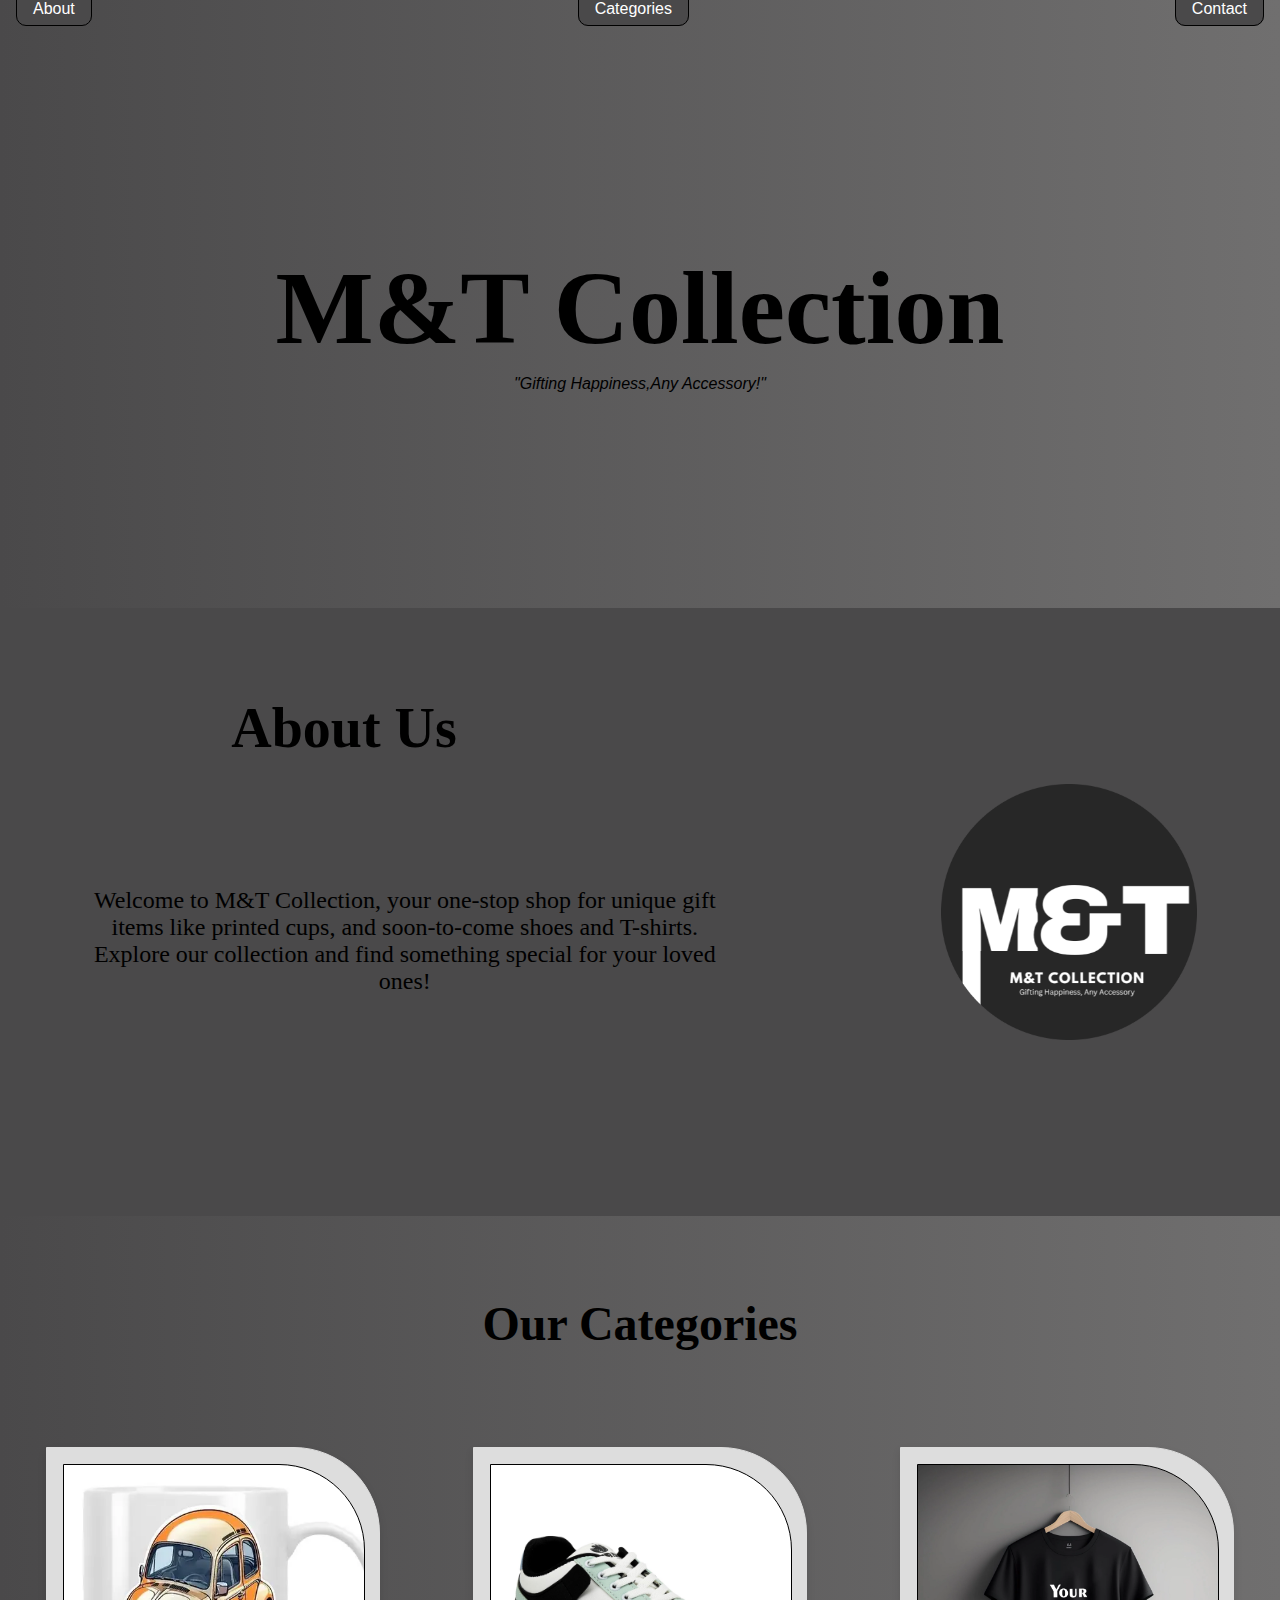
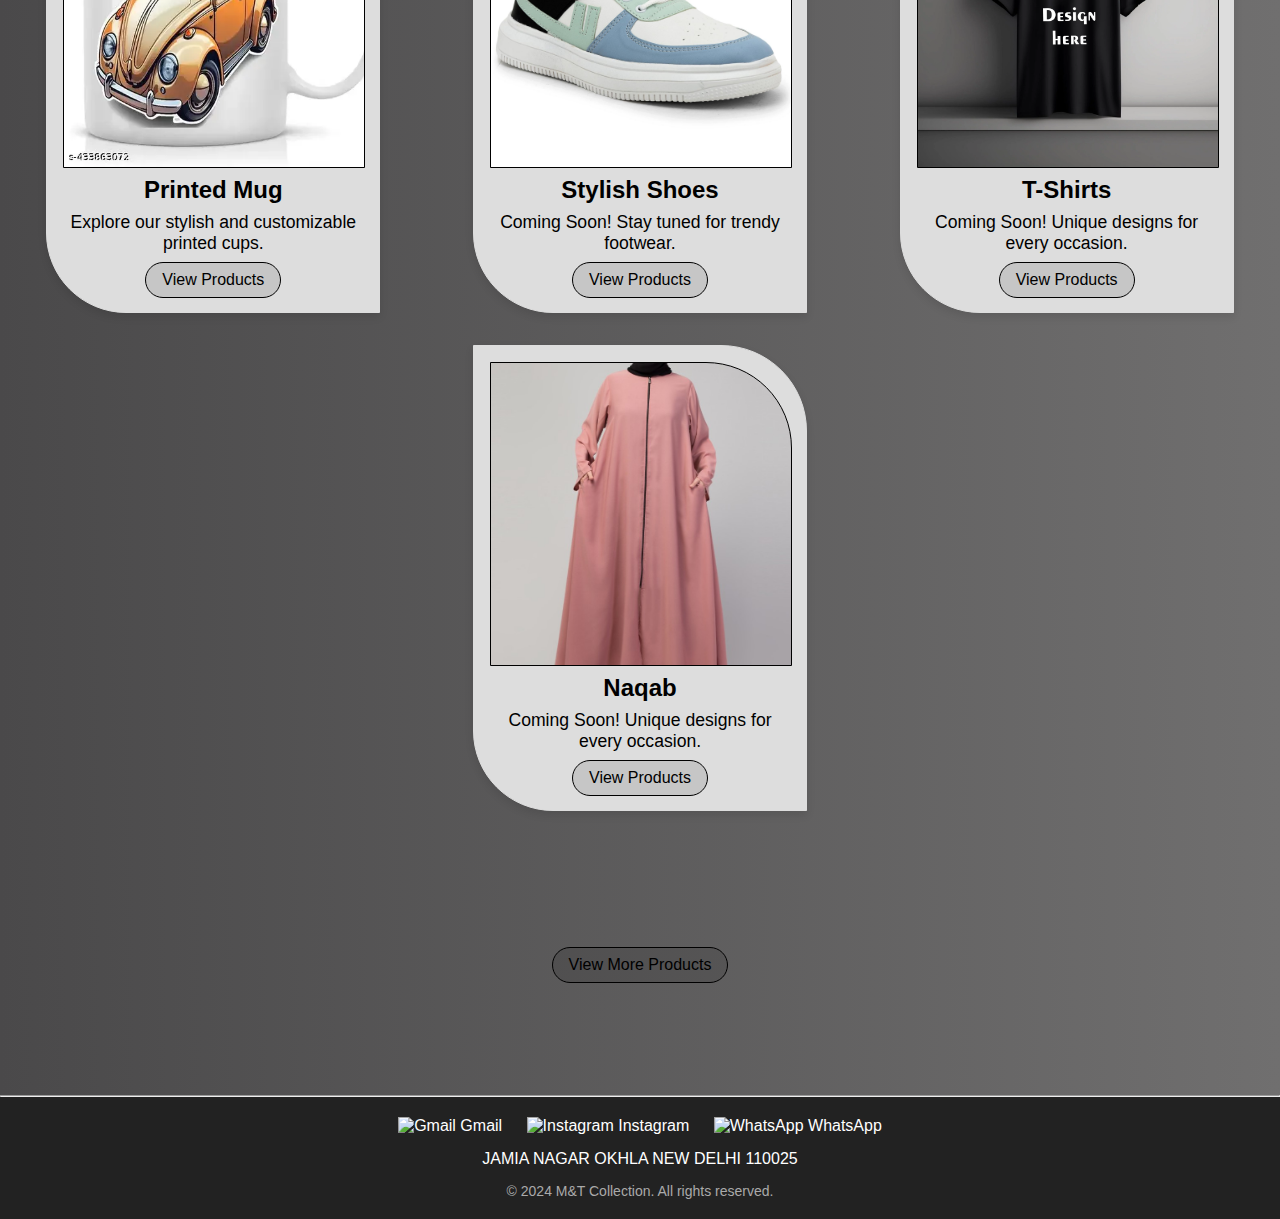
==== index.html @ 5d6204a9 "recured changes" ====
<!DOCTYPE html>
<html lang="en">
<head>
    <meta charset="UTF-8">
    <meta name="viewport" content="width=device-width, initial-scale=1.0">
    <title>M&T Collection - Home</title>
    <link rel="stylesheet" href="styles.css">
    <link rel="shortcut icon" href="img/fevicon.png">
</head>
<body>
    <header>
        <nav>
            <ul>
                <li><a href="#about">About</a></li>
                <li><a href="#categories">Categories</a></li>
                <li><a href="#contact">Contact</a></li>
            </ul>
        </nav>
        <div id="header">
            <h1>M&T Collection</h1>
            <p>"Gifting Happiness,Any Accessory!"</p>
        </div></header>
    <section id="about">
        <div class="media">
            <div class="contain-about">
            <h2>About Us</h2>
            <p>Welcome to M&T Collection, your one-stop shop for unique gift items like printed cups, and soon-to-come shoes and T-shirts. Explore our collection and find something special for your loved ones!</p>
            </div>
            <div class="img-contain">
                
            </div>
        </div>
    </section>
    <section id="categories">
        <h2>Our Categories</h2>
        <div id="cati-container">
            <div class="category">
                <div class="product-img1 pic"></div>
                <h3>Printed Mug</h3>
                <p>Explore our stylish and customizable printed cups.</p>
                <a href="products.html#cups" class="view-products">View Products</a>
            </div>
            <div class="category">
                <div class="product-img2 pic"></div>
                <h3>Stylish Shoes</h3>
                <p>Coming Soon! Stay tuned for trendy footwear.</p>
                <a href="products.html#shoes" class="view-products">View Products</a>
            </div>
            <div class="category">
                <div class="product-img3 pic"></div>
                <h3>T-Shirts</h3>
                <p>Coming Soon! Unique designs for every occasion.</p>
                <a href="products.html #tshirt" class="view-products">View Products</a>
            </div>
            <div class="category"> 
                <div class="product-img4 pic"></div>
                <h3>Naqab</h3>
                <p>Coming Soon! Unique designs for every occasion.</p>
                <a href="products.html#naqab" class="view-products">View Products</a>
            </div>
            <!-- <div class="category">
                <h3>T-Shirts</h3>
                <p>Coming Soon! Unique designs for every occasion.</p>
            </div> -->
        </div>
        <div id="product-page"><a href="products.html" class="view-products">View More Products</a></div>
    </section><hr>
    <footer style="background-color: #222; color: #fff; padding: 20px 0; text-align: center; font-family: Arial, sans-serif;">
        <div style="max-width: 1200px; margin: auto; padding: 0 20px;">
          <!-- Contact Links -->
          <div style="margin-bottom: 15px;">
            <a href="mtcollection482@gmail.com" style="color: #fff; text-decoration: none; margin: 0 10px; font-size: 16px;">
              <img src="https://img.icons8.com/ios-filled/20/ffffff/email-sign.png" alt="Gmail"> Gmail
            </a>
            <a href="https://www.instagram.com/mtcollection.01"  style="color: #fff; text-decoration: none; margin: 0 10px; font-size: 16px;">
              <img src="https://img.icons8.com/ios-filled/20/ffffff/instagram-new.png" alt="Instagram"> Instagram
            </a>
            <a href="https://wa.me/9911999482" style="color: #fff; text-decoration: none; margin: 0 10px; font-size: 16px;">
                <img src="https://img.icons8.com/ios-filled/20/ffffff/whatsapp.png" alt="WhatsApp"> WhatsApp
              </a>
          </div>
      
          <!-- Address -->
          <div style="margin-bottom: 15px; font-size: 16px;">
            <p style="margin: 0;">JAMIA NAGAR OKHLA NEW DELHI 110025</p>
          </div>
      
          <!-- Copyright -->
          <div style="font-size: 14px; color: #aaa;">
            <p style="margin: 0;">&copy; 2024 M&T Collection. All rights reserved.</p>
          </div>
        </div>
      </footer>
</body>
</html>
---- styles.css ----
*{
    padding: 0;
    margin: 0;
}

body {
    font-family: Arial, sans-serif, fangsong ;
    background: linear-gradient(to right, #4A494A, #706F6F);
}

header {
    background: linear-gradient(to right, #4A494A, #706F6F);
    color: black;
    text-align: center;
    height: 38rem;
}
#header{
    height: 10rem;
    width: 100%;
}

#header h1 {
    margin: 203px 30px 8px 30px;
    font-size: 6.5rem;
    font-family: fangsong;
}

#header p {
    margin: 0.5rem 0 1rem;
    font-style: italic;
}

.message {
    background-color: black;
    color: #ddd;
}
nav ul {
    height: 5vh;
    display: flex;
    justify-content: space-between;
    list-style: none;
}

nav ul li {
    margin: 0 1rem;
}

nav ul li a {
    
    text-decoration: none;
    color: white;
    padding: 0.5rem 1rem;
    border: 1px black solid;
    border-bottom-left-radius: 10px;
    border-bottom-right-radius: 10px;
    background-color: #4A494A;
}
section {
    text-align: center;
}

.media{
    background-color: #4A494A;
    color: black;
    height: 38rem;
    width: 100%;
    display: flex;
    justify-content: center;
    align-items: center;
}
.contain-about{
    height: 27rem;
    width: 67%;
}
.contain-about h2 {
    color: black;
    font-size: 3.5rem;
    height: 5rem;
    font-family: fangsong;
    margin-bottom: 111px;
    margin-right: 21rem;
}
.contain-about p{
    height: 10rem;
    width: 75%;
    font-family: fangsong;
    font-size: 1.5rem;
}

.img-contain{
    height: 16rem;
    width: 16rem;
    background-image: url(img/fevicon.png);
    background-size: cover;
}

.category {
    border: 1px solid #ddd;
    color: black;
    margin: 1rem auto;
    padding: 1rem;
    max-width: 300px;
    background: #ddd;
    box-shadow: 0 4px 8px rgba(0, 0, 0, 0.1);
}

.product-img{
    height: 16rem;
    width: 14rem;
    background-size: cover;
}

#cati-container{
    color: black;
    display: flex;
    flex-wrap: wrap;
    justify-content: space-evenly;
}

#cati-container2{
    background-color: linear-gradient(to right, #4A494A, #706F6F);
}

#categories h2 {
    margin: 5rem 0rem;
    font-size: 3rem;
    font-family: fangsong;
}

.category {
    height: 27rem;
    display: block;
    border-top-right-radius: 86px;
    border-bottom-left-radius: 80px;
}


.category h3 {
    margin: 4px;
    font-size: 24px;
    padding: 4px;
}

.category p {
    font-size: 1.1rem;
}

.product{
    height: 27rem;
    display: block;
}

.pic{
    height: 70%;
    width: 100%;
    background-size: cover;
    border-top-right-radius: 86px;
    border: 1px solid;
} 

.picture{
    height: 70%;
    width: 100%;
    border-top-right-radius: 86px;
    overflow: hidden;
    border: 1px solid;
}

.picture img {
    height: 100%;
    width: 100%;

}

.product-img1{
    background-image: url(img/cup.jpg);
}

.product-img2{
    background-image: url(img/shoe.jpg);
}

.product-img3{
    background-image: url(img/tshirt.webp);
}

.product-img4{
    background-image: url(img/naqab.jpg);
}



#product-page{
    margin: 7rem 0rem;
}
.view-products {
    display: inline-block;
    margin-top: 0.5rem;
    padding: 0.5rem 1rem;
    background: rgba(0,0,0,0.1);
    color: black;
    text-decoration: none;
    border: 1px solid;
    border-radius: 25px;
}

.view-products:hover {
    background: #218838;
}

.heaing2{
    font-size: 3rem;
    margin: 22px 0px;
    font-family: fangsong;
} 

hr{
    color: #4A494A;
}
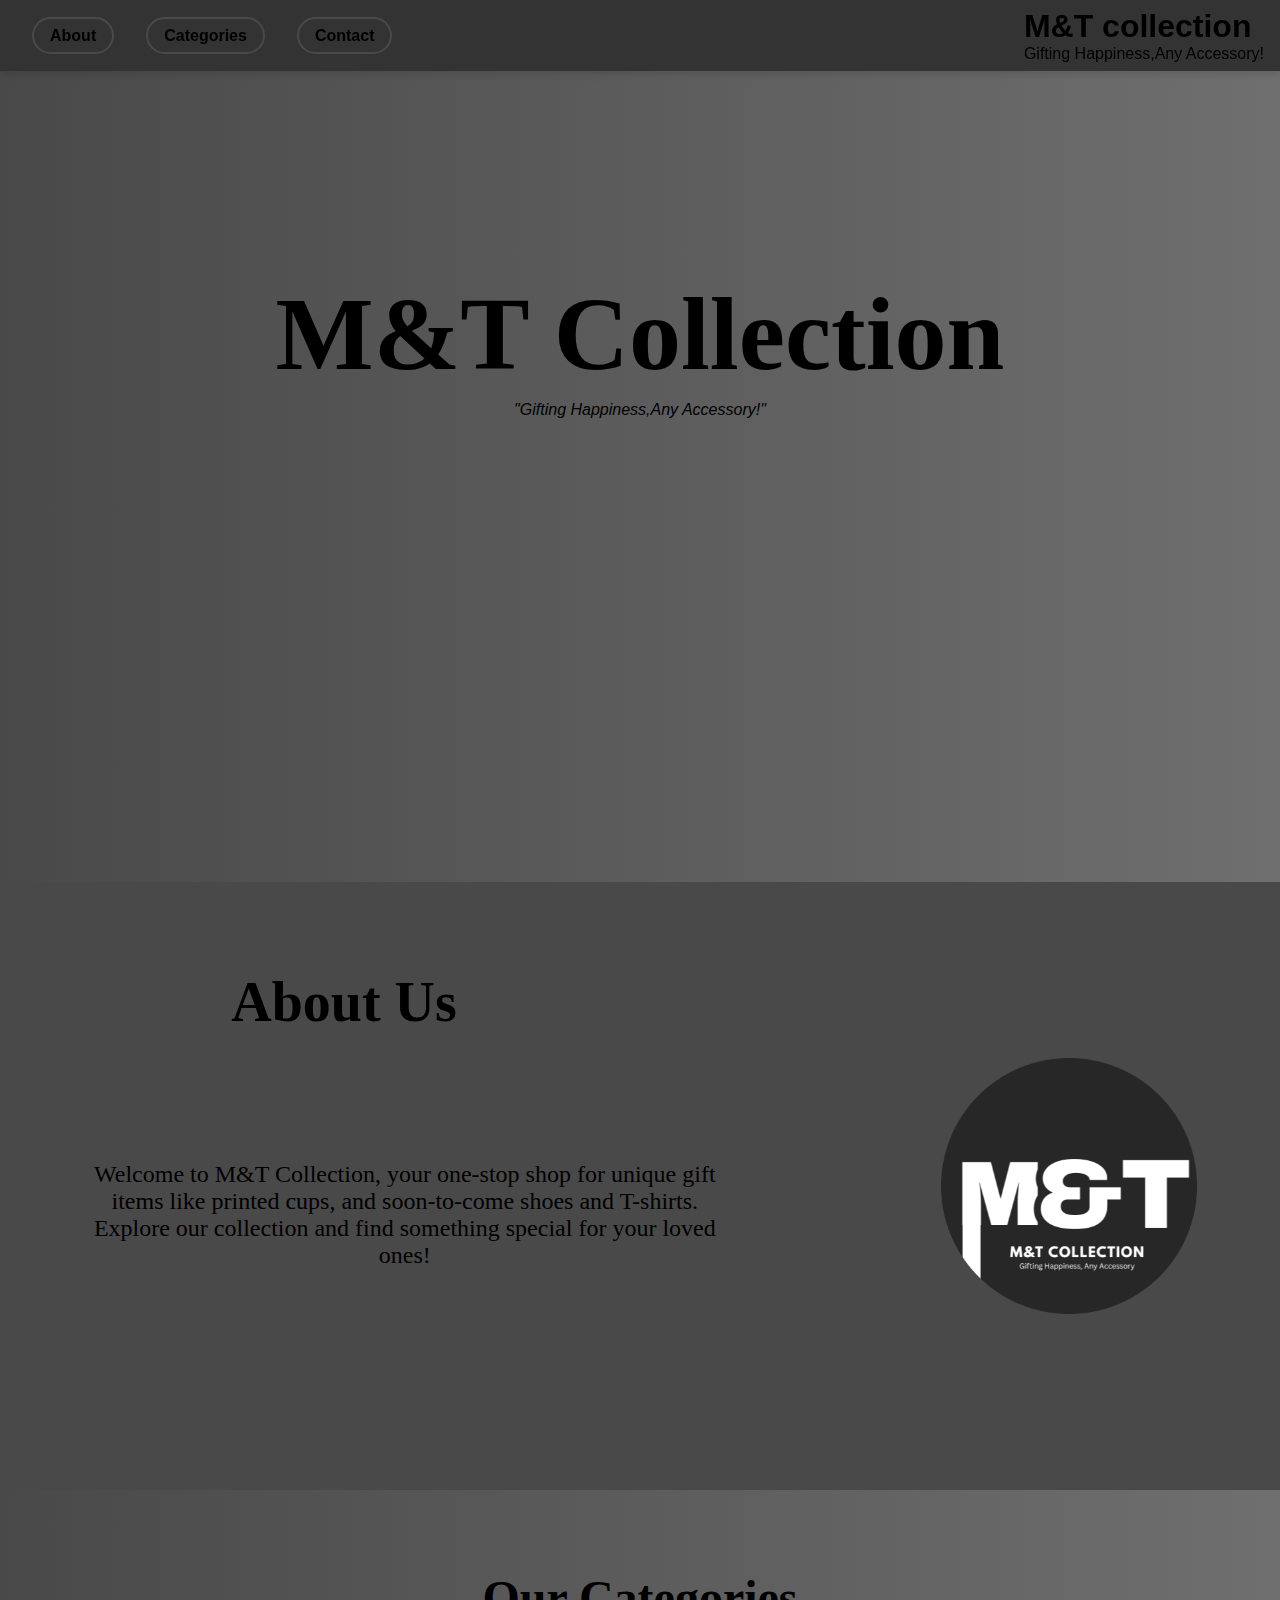
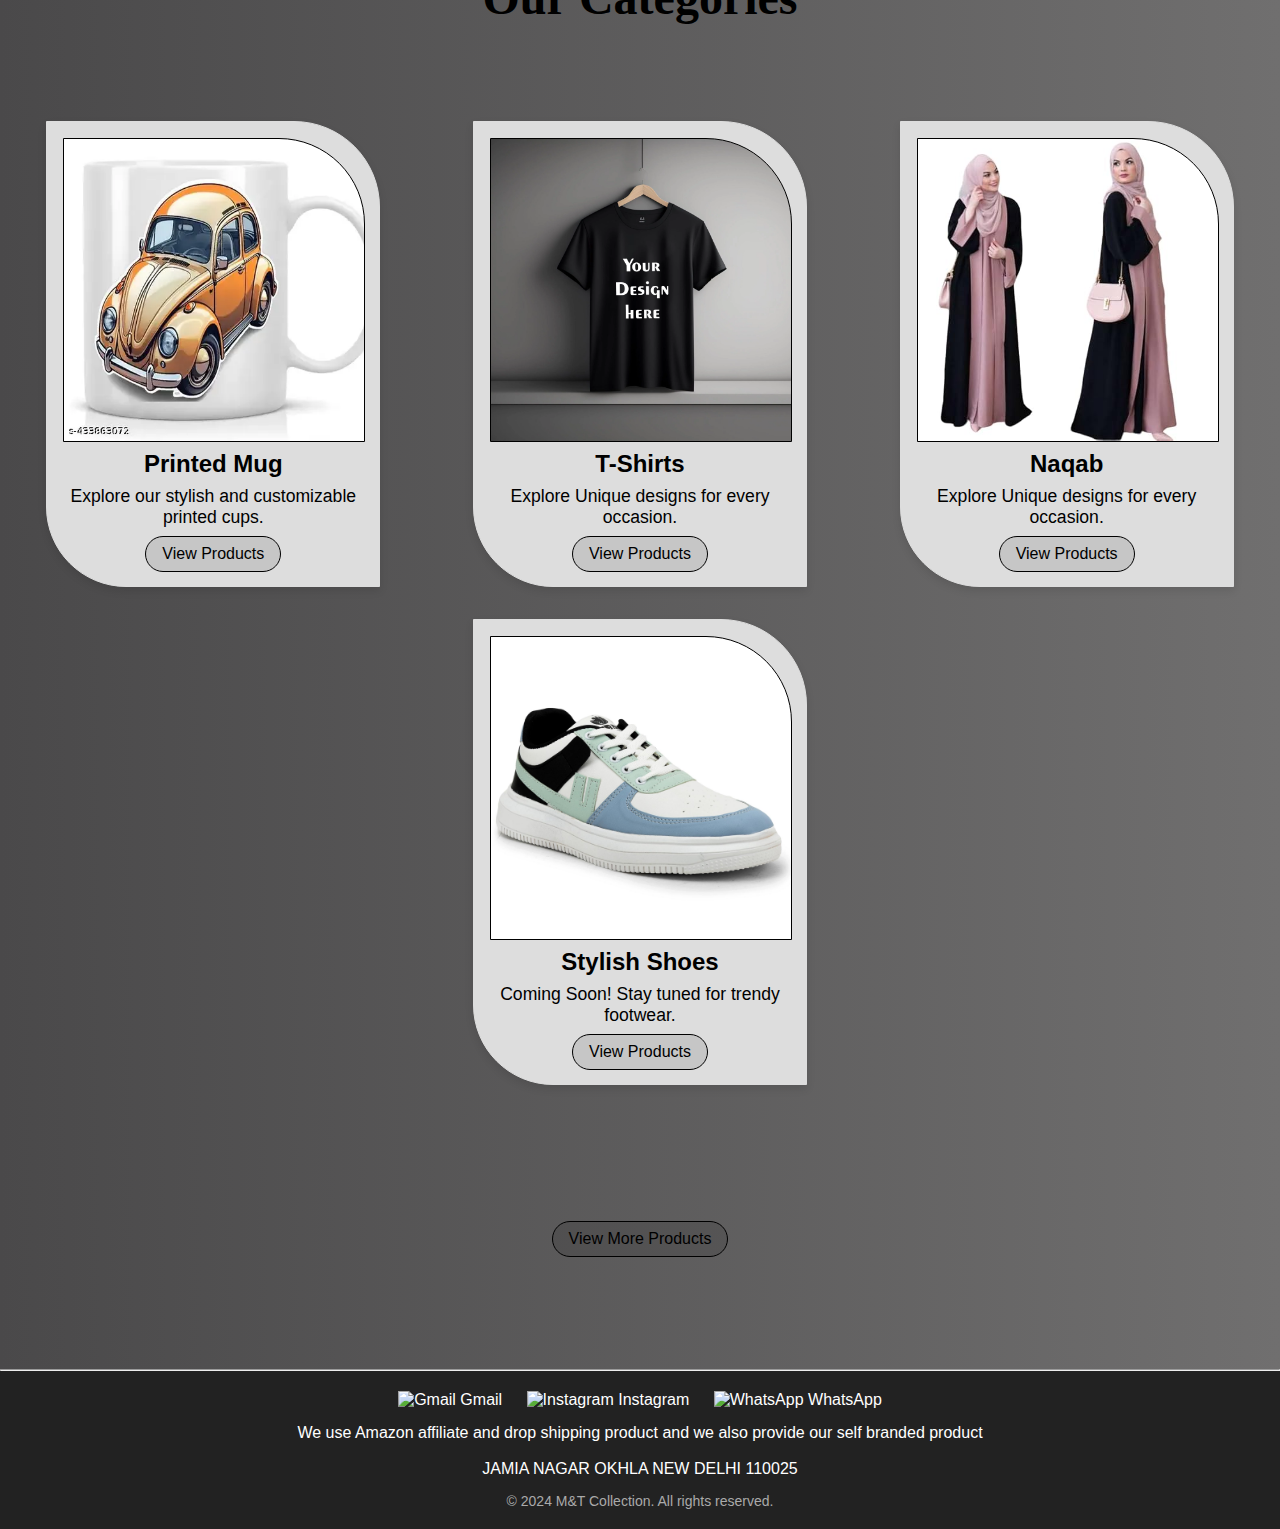
==== commit 9ce25eca: "update for responsiv" ====
--- a/index.html
+++ b/index.html
@@ -8,14 +8,22 @@
     <link rel="shortcut icon" href="img/fevicon.png">
 </head>
 <body>
-    <header>
+    <div id="header-head">
         <nav>
             <ul>
+                <!-- navigation links -->
                 <li><a href="#about">About</a></li>
                 <li><a href="#categories">Categories</a></li>
                 <li><a href="#contact">Contact</a></li>
             </ul>
+            <!-- Website name and tagline -->
+            <div class="navbrand">
+                <h1>M&T collection</h1>
+                <p>Gifting Happiness,Any Accessory!</p>
+             </div>
         </nav>
+    </div>
+    <header>
         <div id="header">
             <h1>M&T Collection</h1>
             <p>"Gifting Happiness,Any Accessory!"</p>
@@ -38,25 +46,25 @@
                 <div class="product-img1 pic"></div>
                 <h3>Printed Mug</h3>
                 <p>Explore our stylish and customizable printed cups.</p>
-                <a href="products.html#cups" class="view-products">View Products</a>
+                <a href="products.html" class="view-products">View Products</a>
+            </div>
+            <div class="category">
+                <div class="product-img3 pic"></div>
+                <h3>T-Shirts</h3>
+                <p>Explore Unique designs for every occasion.</p>
+                <a href="tshirt.html" class="view-products">View Products</a>
+            </div>
+            <div class="category"> 
+                <div class="product-img4 pic"></div>
+                <h3>Naqab</h3>
+                <p>Explore Unique designs for every occasion.</p>
+                <a href="naqab.html" class="view-products">View Products</a>
             </div>
             <div class="category">
                 <div class="product-img2 pic"></div>
                 <h3>Stylish Shoes</h3>
                 <p>Coming Soon! Stay tuned for trendy footwear.</p>
-                <a href="products.html#shoes" class="view-products">View Products</a>
-            </div>
-            <div class="category">
-                <div class="product-img3 pic"></div>
-                <h3>T-Shirts</h3>
-                <p>Coming Soon! Unique designs for every occasion.</p>
-                <a href="products.html #tshirt" class="view-products">View Products</a>
-            </div>
-            <div class="category"> 
-                <div class="product-img4 pic"></div>
-                <h3>Naqab</h3>
-                <p>Coming Soon! Unique designs for every occasion.</p>
-                <a href="products.html#naqab" class="view-products">View Products</a>
+                <a href="shoes.html" class="view-products">View Products</a>
             </div>
             <!-- <div class="category">
                 <h3>T-Shirts</h3>
@@ -66,7 +74,7 @@
         <div id="product-page"><a href="products.html" class="view-products">View More Products</a></div>
     </section><hr>
     <footer style="background-color: #222; color: #fff; padding: 20px 0; text-align: center; font-family: Arial, sans-serif;">
-        <div style="max-width: 1200px; margin: auto; padding: 0 20px;">
+        <div id="Contact" style="max-width: 1200px; margin: auto; padding: 0 20px;">
           <!-- Contact Links -->
           <div style="margin-bottom: 15px;">
             <a href="mtcollection482@gmail.com" style="color: #fff; text-decoration: none; margin: 0 10px; font-size: 16px;">
@@ -82,6 +90,7 @@
       
           <!-- Address -->
           <div style="margin-bottom: 15px; font-size: 16px;">
+            <p style="margin: 0;">We use Amazon affiliate and drop shipping product and we also provide our self branded product</p><br>
             <p style="margin: 0;">JAMIA NAGAR OKHLA NEW DELHI 110025</p>
           </div>
       
--- a/styles.css
+++ b/styles.css
@@ -34,11 +34,31 @@
     background-color: black;
     color: #ddd;
 }
+
+/* General styling for the nav bar */
+nav {
+    background-color: #333; /* Dark background for contrast */
+    color: black;
+    box-shadow: 0 4px 6px rgba(0, 0, 0, 0.1); /* Adds a slight shadow */
+    position: sticky; /* Sticks to the top on scroll */
+    top: 0;
+    z-index: 1000;
+    /* width: 100%; */
+    display: flex;
+    justify-content: space-between;
+    align-items: center;
+    padding: 0.5rem 1rem;
+    font-size: 1rem; /* Default font size */
+}
+
+/* Navigation links */
 nav ul {
-    height: 5vh;
-    display: flex;
-    justify-content: space-between;
+    display: flex;
+    justify-content: flex-start;
+    align-items: center;
     list-style: none;
+    margin: 0;
+    padding: 0;
 }
 
 nav ul li {
@@ -46,15 +66,47 @@
 }
 
 nav ul li a {
-    
     text-decoration: none;
-    color: white;
+    color: black;
     padding: 0.5rem 1rem;
-    border: 1px black solid;
-    border-bottom-left-radius: 10px;
-    border-bottom-right-radius: 10px;
-    background-color: #4A494A;
-}
+    font-weight: bold;
+    border-radius: 20px;
+    transition: all 0.3s ease-in-out;
+    background-color: transparent;
+    border: 2px solid #4A494A; /* Border for structure */
+}
+
+/* Hover effect for links */
+nav ul li a:hover {
+    background-color: transparent;
+    /* color: white; */
+    transform: scale(1.1); /* Slight zoom effect */
+    box-shadow: 0 4px 10px rgba(74, 73, 74, 0.5); /* Glow effect */
+    border: 2px solid #4A494A;
+}
+
+/* Website name and tagline */
+.nav-brand {
+    display: flex;
+    flex-direction: column;
+    align-items: flex-end;
+    text-align: right;
+}
+
+.nav-brand h1 {
+    margin: 0;
+    font-size: 1.5rem; /* Default font size */
+    color: #fff;
+    font-weight: bold;
+}
+
+.nav-brand p {
+    margin: 0;
+    font-size: 0.9rem;
+    color: #ddd;
+    font-style: italic;
+}
+
 section {
     text-align: center;
 }
@@ -102,7 +154,29 @@
     max-width: 300px;
     background: #ddd;
     box-shadow: 0 4px 8px rgba(0, 0, 0, 0.1);
-}
+    height: 27rem;
+    display: block;
+    border-top-right-radius: 86px;
+    border-bottom-left-radius: 80px;
+}
+.product-side-category {
+    border: 1px solid #ddd;
+    color: black;
+    margin: 1rem auto;
+    padding: 1rem;
+    max-width: 300px;
+    background: #ddd;
+    box-shadow: 0 4px 8px rgba(0, 0, 0, 0.1);
+    height: 27rem;
+    display: block;
+    border-radius: 21px;
+    /* border-top-right-radius: 86px;
+    border-bottom-left-radius: 80px; */
+}
+.product-side-category h3 {
+    font-size: 1.2rem;
+}
+
 
 .product-img{
     height: 16rem;
@@ -127,13 +201,6 @@
     font-family: fangsong;
 }
 
-.category {
-    height: 27rem;
-    display: block;
-    border-top-right-radius: 86px;
-    border-bottom-left-radius: 80px;
-}
-
 
 .category h3 {
     margin: 4px;
@@ -161,7 +228,8 @@
 .picture{
     height: 70%;
     width: 100%;
-    border-top-right-radius: 86px;
+    border-top-right-radius: 21px;
+    border-top-left-radius: 21px;
     overflow: hidden;
     border: 1px solid;
 }
@@ -169,7 +237,7 @@
 .picture img {
     height: 100%;
     width: 100%;
-
+    
 }
 
 .product-img1{
@@ -216,4 +284,83 @@
 
 hr{
     color: #4A494A;
+}
+
+
+/* Responsive font sizes */
+@media (max-width: 600px) {
+    #header h1{
+        font-size: 3rem;
+    }
+    nav {
+        font-size: 0.5rem; /* Reduce font size slightly */
+
+    }
+    nav ul {
+        font-size: 0.5;
+    }
+    .nav-brand h1 {
+        font-size: 0.2rem; /* Scale down headline font size */
+    }
+    nav ul li {
+        margin: 0 0.5rem;
+    }
+    nav ul li a{
+        padding: 0.2rem 0.5rem;
+    }
+    .nav-brand p {
+        font-size: 0.5rem; /* Scale down tagline font size */
+    }
+    /* #cati-container{
+        } */
+    .media{
+        width: 100%;
+        align-items: center;
+    }
+    .contain-about h2 {
+        font-size: 3rem;
+        height: 4rem;
+    }
+
+    .contain-about p{
+        font-size: 0.9rem;
+    }
+    .img-contain{
+        height: 8rem;
+        width:8rem
+    }
+    .category{
+        max-width: 250px;
+    }
+    .product-side-category{
+        height: 30rem;
+    }
+    .product-side-category h3{
+        font-size: 1rem;
+    }
+    .product-side{
+        border-radius: 2px;
+    }
+    .picture{
+        border-top-right-radius: 0px;
+    }
+}
+
+@media (max-width: 300px) {
+    #header h1{
+        font-size: 1rem;
+    }
+    nav {
+        font-size: 0.4rem; /* Further reduce font size */
+    }
+    nav ul {
+        size-adjust: 0.4rem;
+    }
+    .nav-brand h1 {
+        font-size: 0.4rem; /* Smaller headline for tiny screens */
+    }
+
+    .nav-brand p {
+        font-size: 0.7rem; /* Smaller tagline */
+    }
 }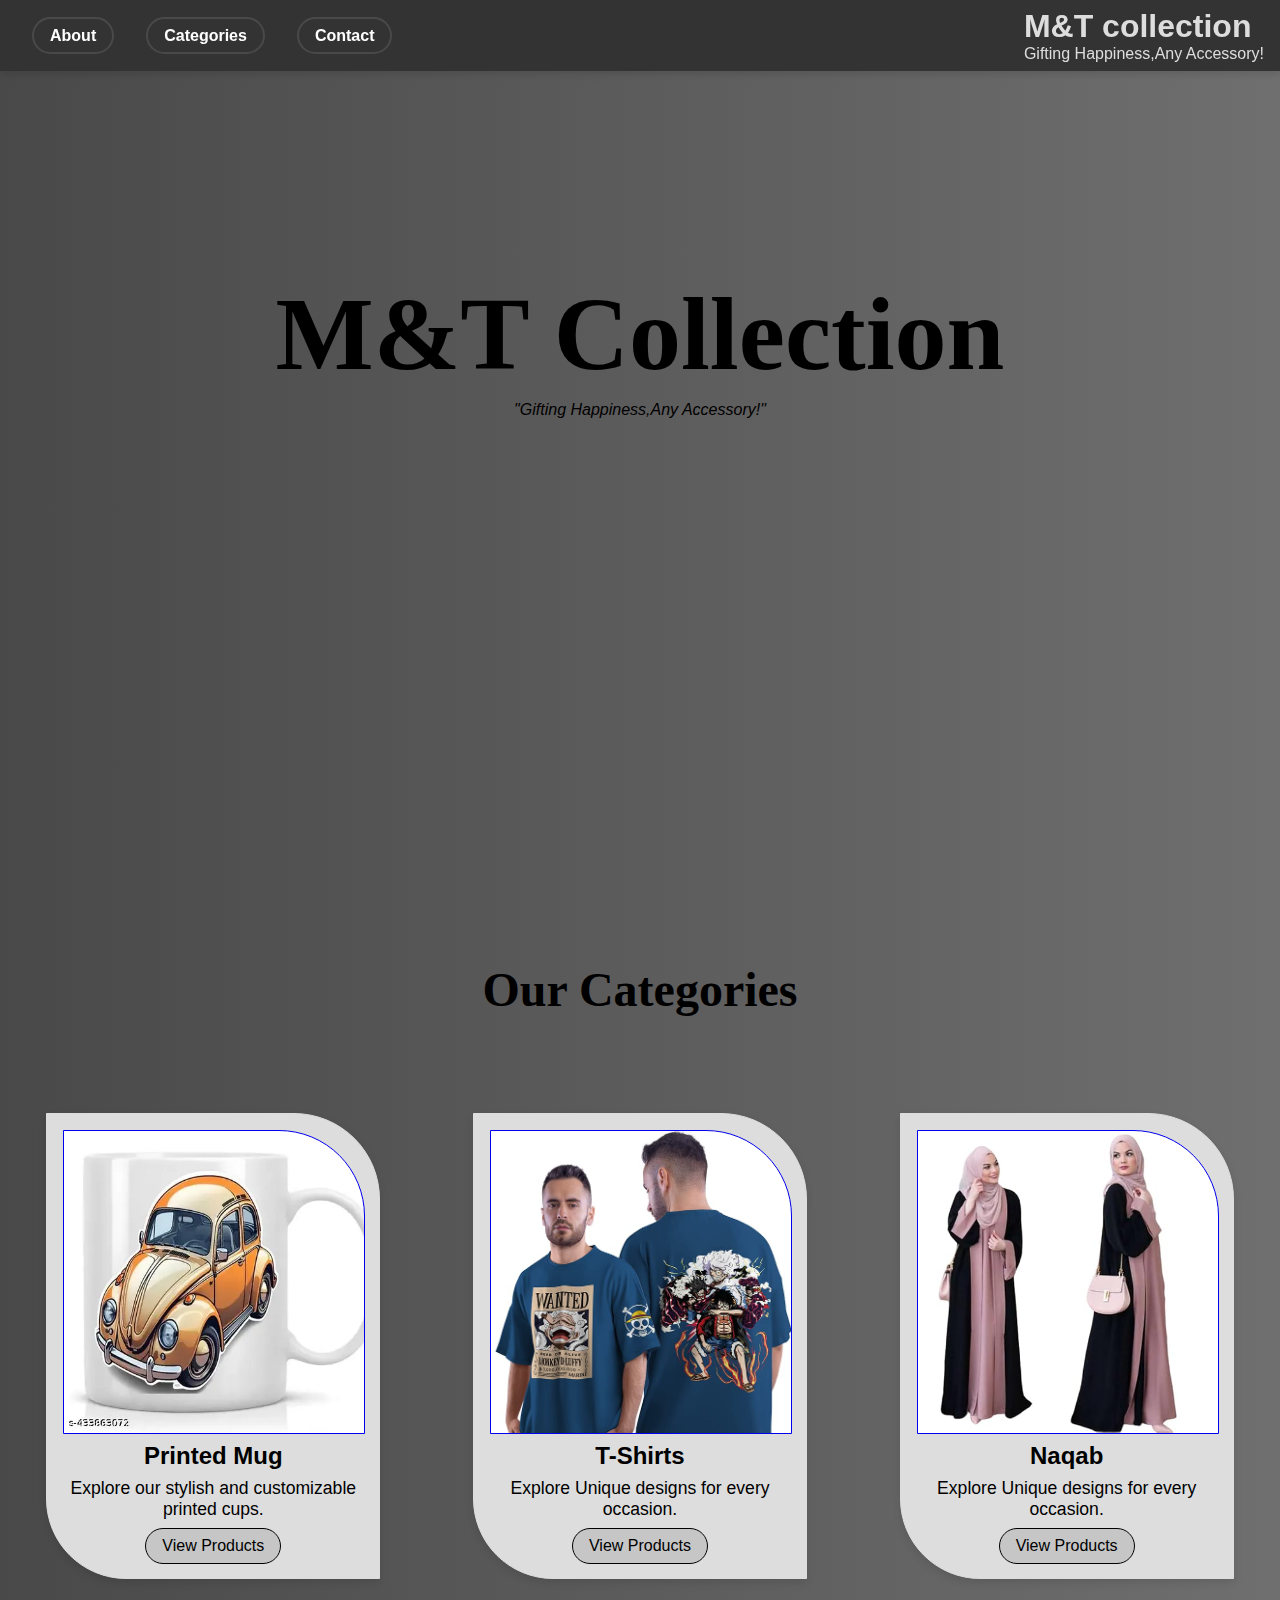
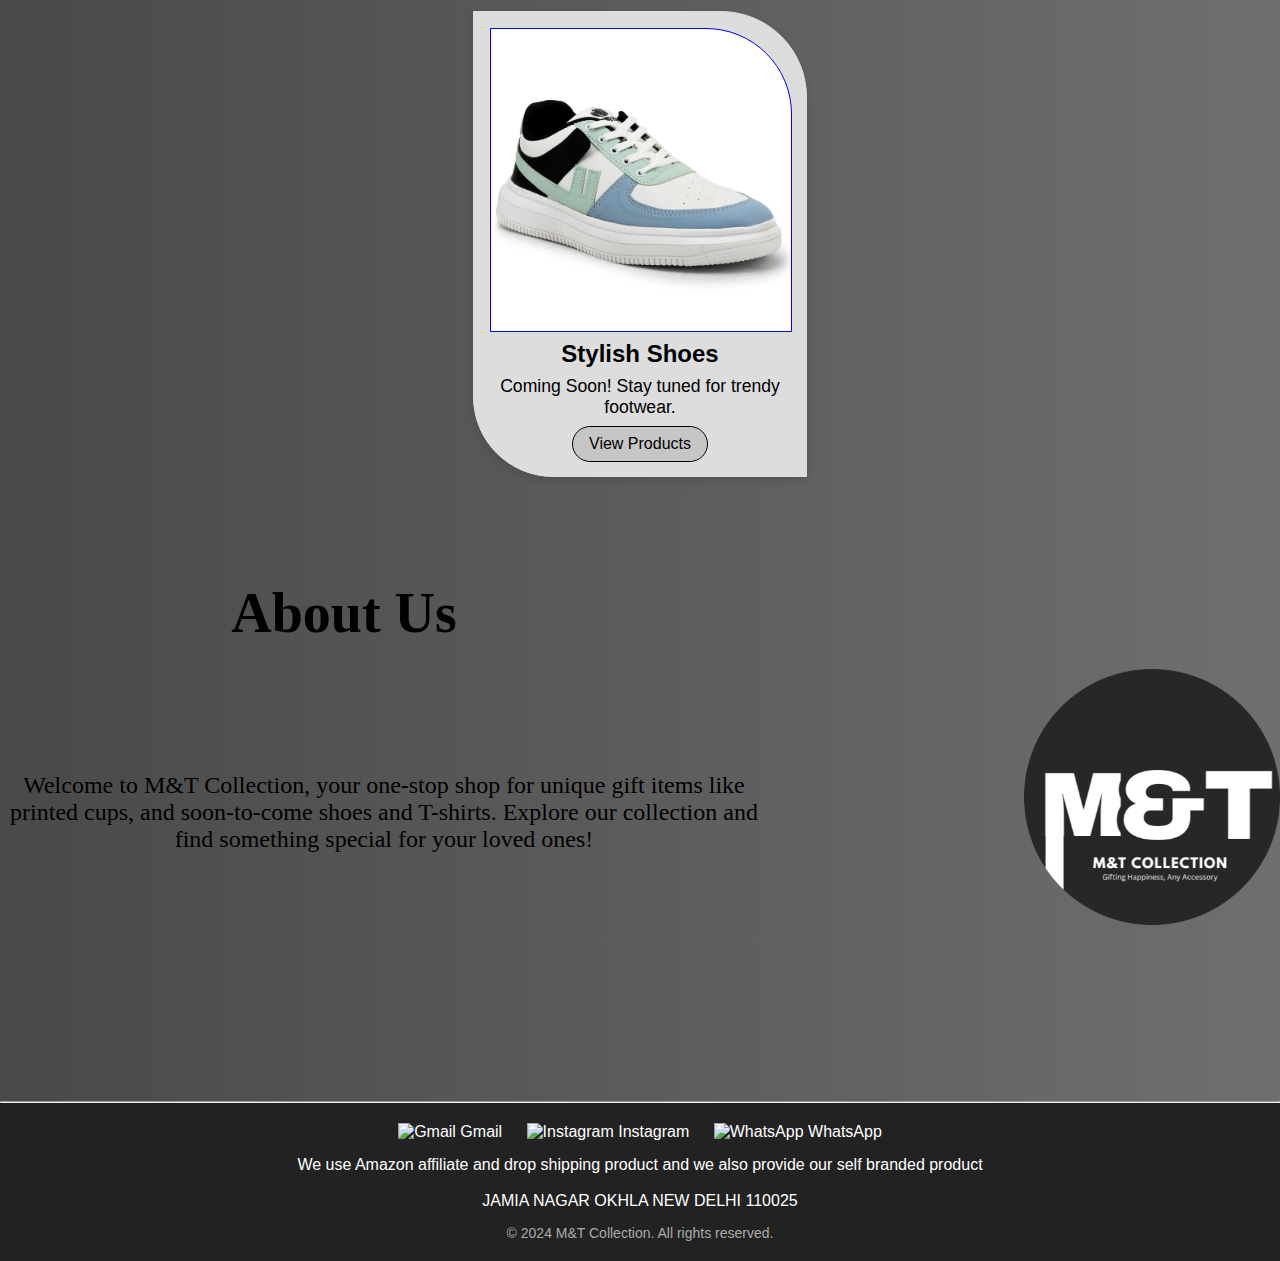
==== commit 6fc9d5a6: "important changes" ====
--- a/index.html
+++ b/index.html
@@ -28,40 +28,29 @@
             <h1>M&T Collection</h1>
             <p>"Gifting Happiness,Any Accessory!"</p>
         </div></header>
-    <section id="about">
-        <div class="media">
-            <div class="contain-about">
-            <h2>About Us</h2>
-            <p>Welcome to M&T Collection, your one-stop shop for unique gift items like printed cups, and soon-to-come shoes and T-shirts. Explore our collection and find something special for your loved ones!</p>
-            </div>
-            <div class="img-contain">
-                
-            </div>
-        </div>
-    </section>
     <section id="categories">
         <h2>Our Categories</h2>
         <div id="cati-container">
             <div class="category">
-                <div class="product-img1 pic"></div>
+                <a href="products.html"><div class="product-img1 pic"></div></a>
                 <h3>Printed Mug</h3>
                 <p>Explore our stylish and customizable printed cups.</p>
                 <a href="products.html" class="view-products">View Products</a>
             </div>
             <div class="category">
-                <div class="product-img3 pic"></div>
+                <a href="tshirt.html"><div class="product-img3 pic"></div></a>
                 <h3>T-Shirts</h3>
                 <p>Explore Unique designs for every occasion.</p>
                 <a href="tshirt.html" class="view-products">View Products</a>
             </div>
             <div class="category"> 
-                <div class="product-img4 pic"></div>
+                <a href="naqab.html"><div class="product-img4 pic"></div></a>
                 <h3>Naqab</h3>
                 <p>Explore Unique designs for every occasion.</p>
                 <a href="naqab.html" class="view-products">View Products</a>
             </div>
             <div class="category">
-                <div class="product-img2 pic"></div>
+                <a href="shoes.html"><div class="product-img2 pic"></div></a>
                 <h3>Stylish Shoes</h3>
                 <p>Coming Soon! Stay tuned for trendy footwear.</p>
                 <a href="shoes.html" class="view-products">View Products</a>
@@ -71,7 +60,18 @@
                 <p>Coming Soon! Unique designs for every occasion.</p>
             </div> -->
         </div>
-        <div id="product-page"><a href="products.html" class="view-products">View More Products</a></div>
+        <!-- <div id="product-page"><a href="products.html" class="view-products">View More Products</a></div> -->
+    </section>
+    <section id="about">
+        <div class="media">
+            <div class="contain-about">
+            <h3>About Us</h3>
+            <p>Welcome to M&T Collection, your one-stop shop for unique gift items like printed cups, and soon-to-come shoes and T-shirts. Explore our collection and find something special for your loved ones!</p>
+            </div>
+            <div class="img-contain">
+                
+            </div>
+        </div>
     </section><hr>
     <footer style="background-color: #222; color: #fff; padding: 20px 0; text-align: center; font-family: Arial, sans-serif;">
         <div id="Contact" style="max-width: 1200px; margin: auto; padding: 0 20px;">
--- a/styles.css
+++ b/styles.css
@@ -30,15 +30,10 @@
     font-style: italic;
 }
 
-.message {
-    background-color: black;
-    color: #ddd;
-}
-
 /* General styling for the nav bar */
 nav {
     background-color: #333; /* Dark background for contrast */
-    color: black;
+    color: #ddd;
     box-shadow: 0 4px 6px rgba(0, 0, 0, 0.1); /* Adds a slight shadow */
     position: sticky; /* Sticks to the top on scroll */
     top: 0;
@@ -67,7 +62,7 @@
 
 nav ul li a {
     text-decoration: none;
-    color: black;
+    color: #fff;
     padding: 0.5rem 1rem;
     font-weight: bold;
     border-radius: 20px;
@@ -96,23 +91,25 @@
 .nav-brand h1 {
     margin: 0;
     font-size: 1.5rem; /* Default font size */
-    color: #fff;
+    color: #aaa;
     font-weight: bold;
 }
 
 .nav-brand p {
     margin: 0;
     font-size: 0.9rem;
-    color: #ddd;
+    color: #aaa;
     font-style: italic;
 }
 
 section {
     text-align: center;
 }
-
+.about{
+    height: 1;
+}
 .media{
-    background-color: #4A494A;
+    /* background-color: #4A494A; */
     color: black;
     height: 38rem;
     width: 100%;
@@ -122,9 +119,9 @@
 }
 .contain-about{
     height: 27rem;
-    width: 67%;
-}
-.contain-about h2 {
+    width: 80%;
+}
+.contain-about h3 {
     color: black;
     font-size: 3.5rem;
     height: 5rem;
@@ -289,8 +286,15 @@
 
 /* Responsive font sizes */
 @media (max-width: 600px) {
+    header{
+        height: 0rem;
+    }
     #header h1{
+        margin: 20px 7px -9px 7px;
         font-size: 3rem;
+    }
+    #header p{
+        font-size: 18px;
     }
     nav {
         font-size: 0.5rem; /* Reduce font size slightly */
@@ -301,6 +305,7 @@
     }
     .nav-brand h1 {
         font-size: 0.2rem; /* Scale down headline font size */
+        color: #aaa;
     }
     nav ul li {
         margin: 0 0.5rem;
@@ -310,16 +315,20 @@
     }
     .nav-brand p {
         font-size: 0.5rem; /* Scale down tagline font size */
-    }
-    /* #cati-container{
-        } */
+        color: #aaa;
+    }
+    
     .media{
         width: 100%;
         align-items: center;
-    }
-    .contain-about h2 {
-        font-size: 3rem;
-        height: 4rem;
+
+    }
+    .contain-about h3 {
+        font-size: 2rem;
+        height: 3rem;
+        margin-bottom: 0px;
+        margin-right: 3rem;
+        margin-top: 8rem;
     }
 
     .contain-about p{
@@ -344,6 +353,11 @@
     .picture{
         border-top-right-radius: 0px;
     }
+    #categories h2 {
+        margin: 5rem 0rem;
+        font-size: 2rem;
+        font-family: fangsong;
+    }
 }
 
 @media (max-width: 300px) {
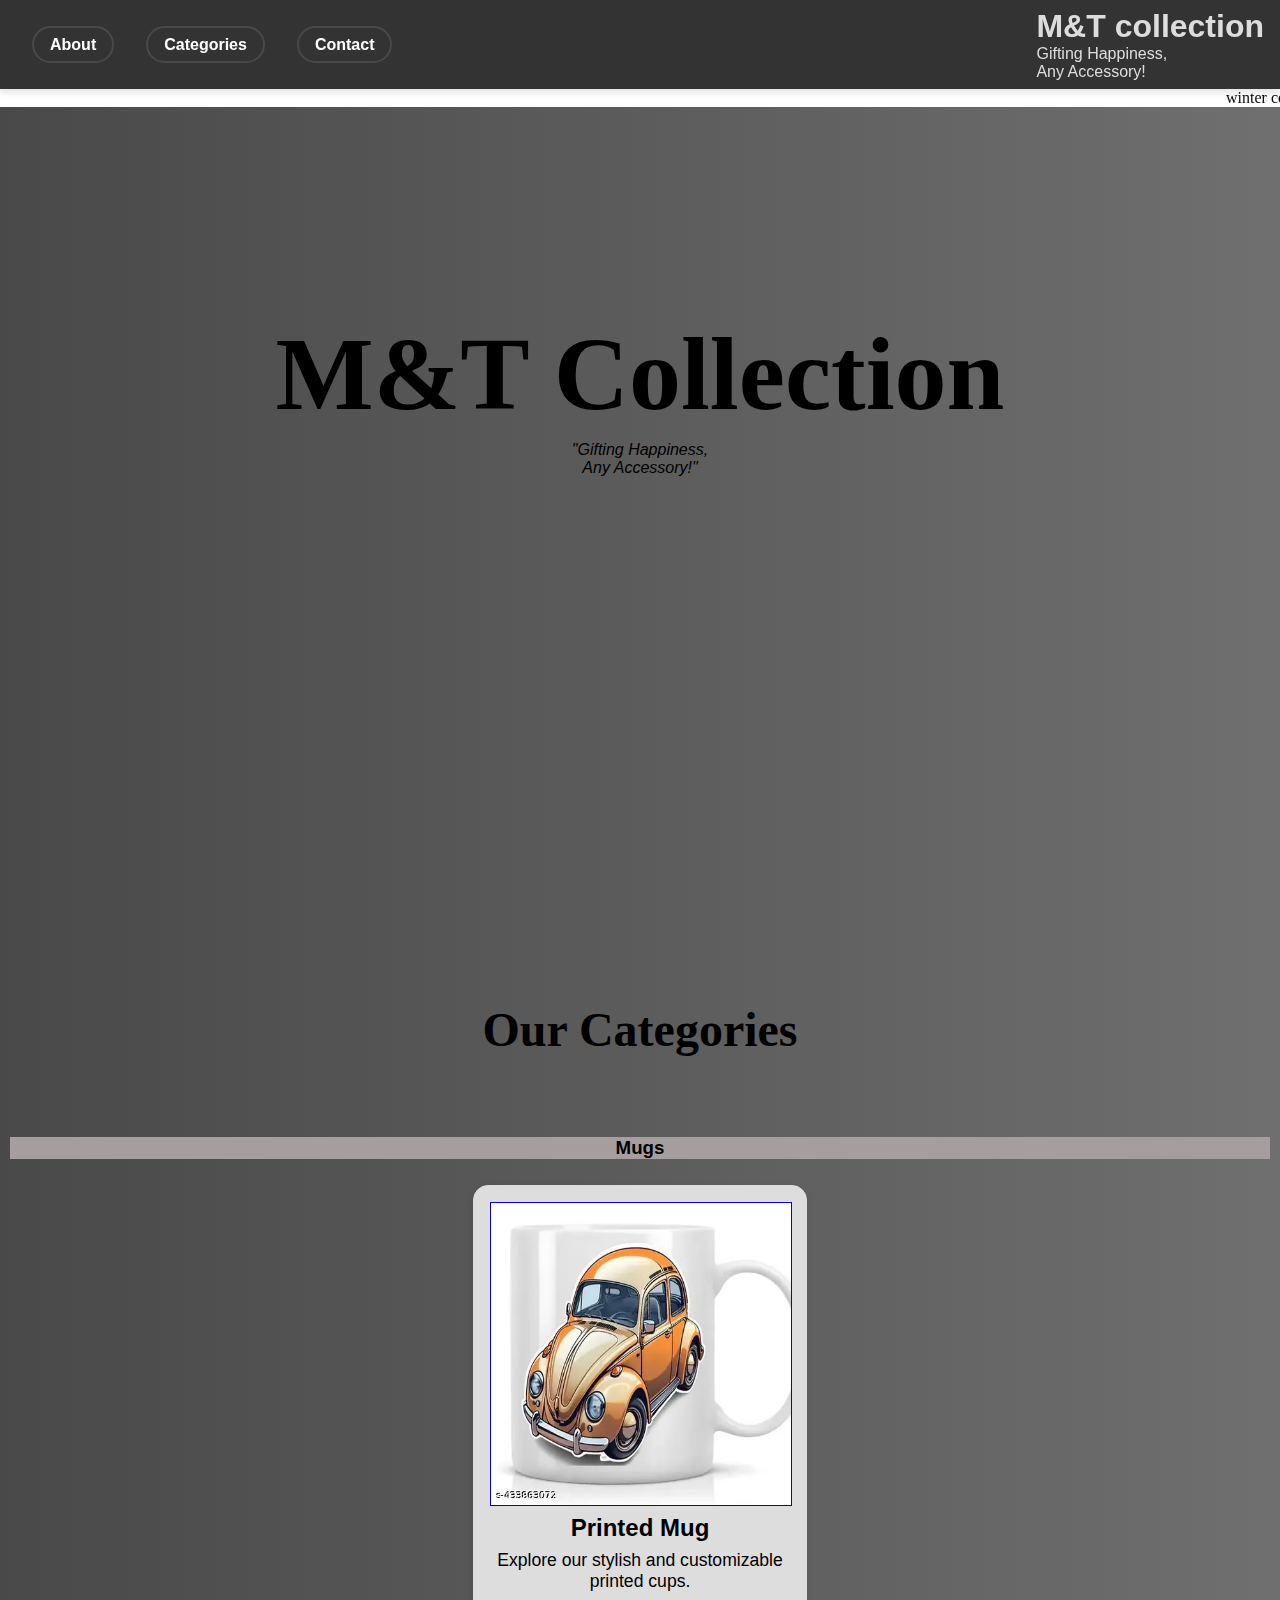
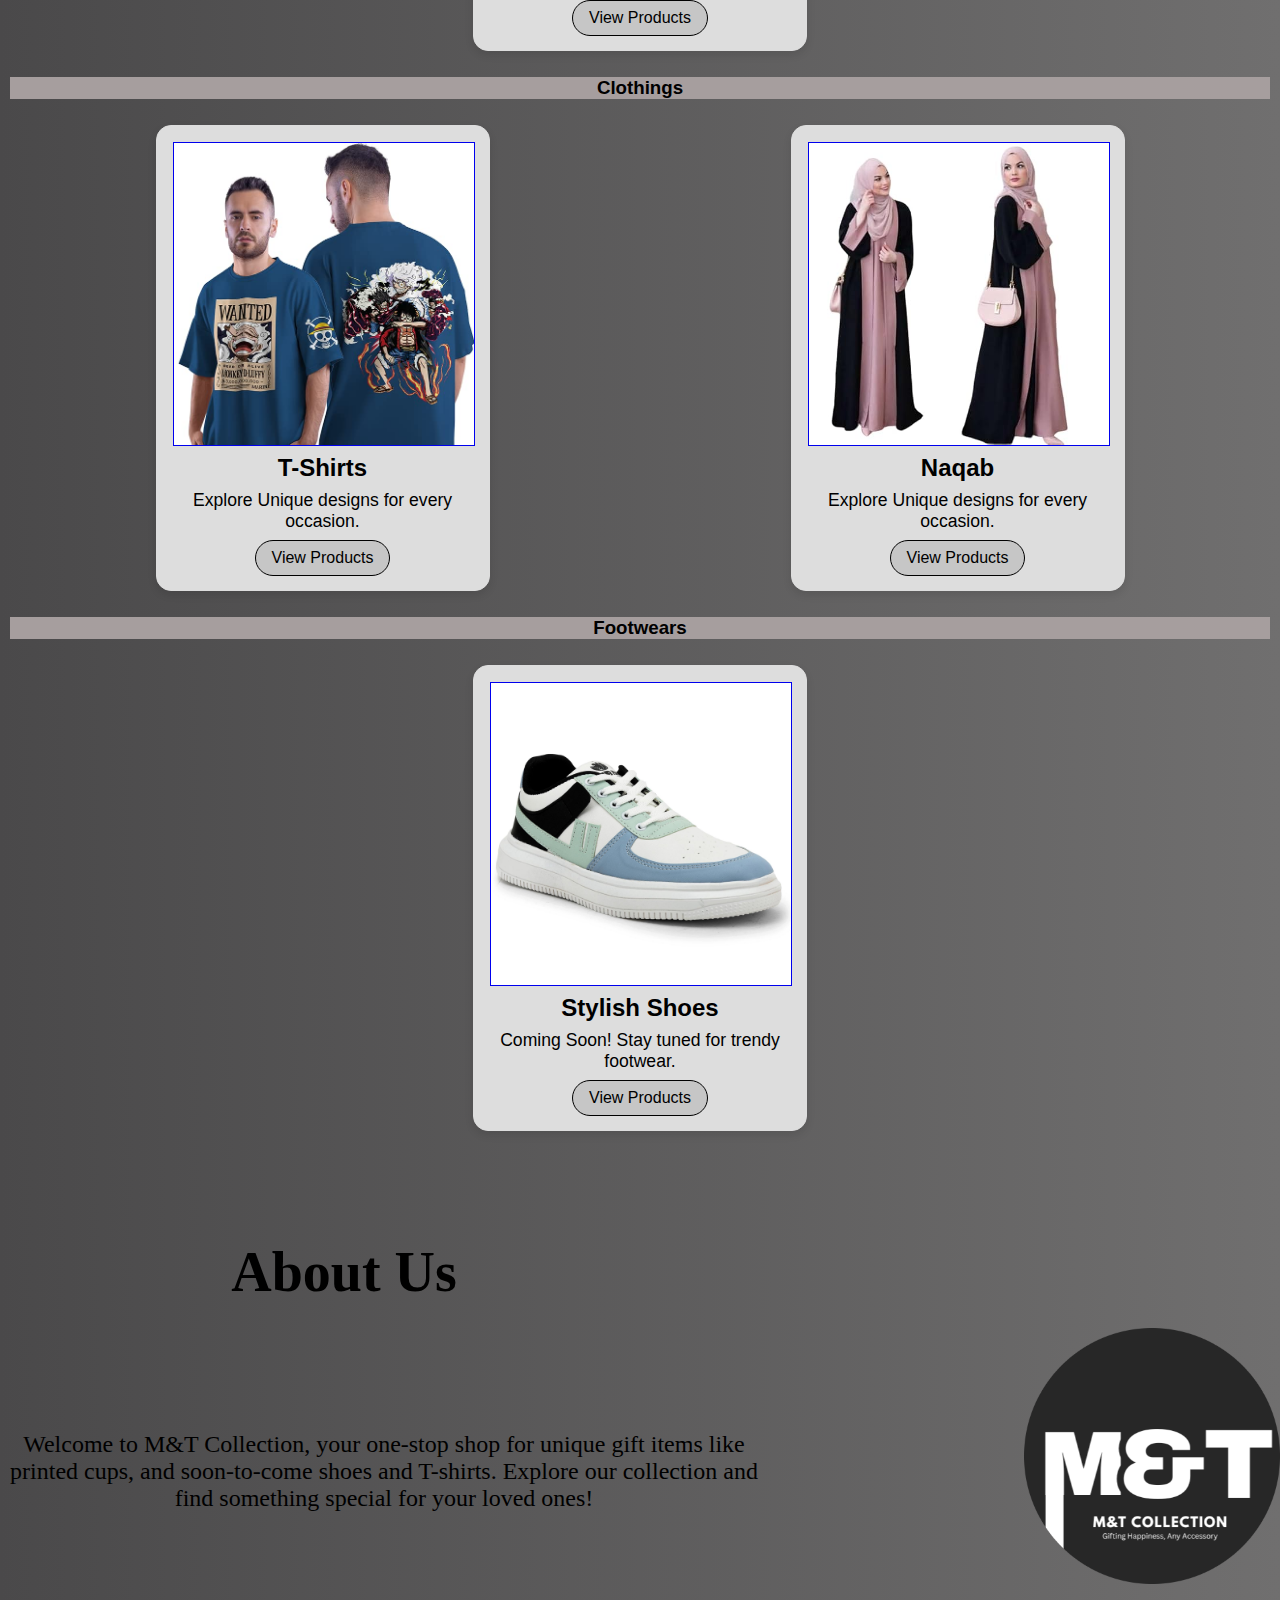
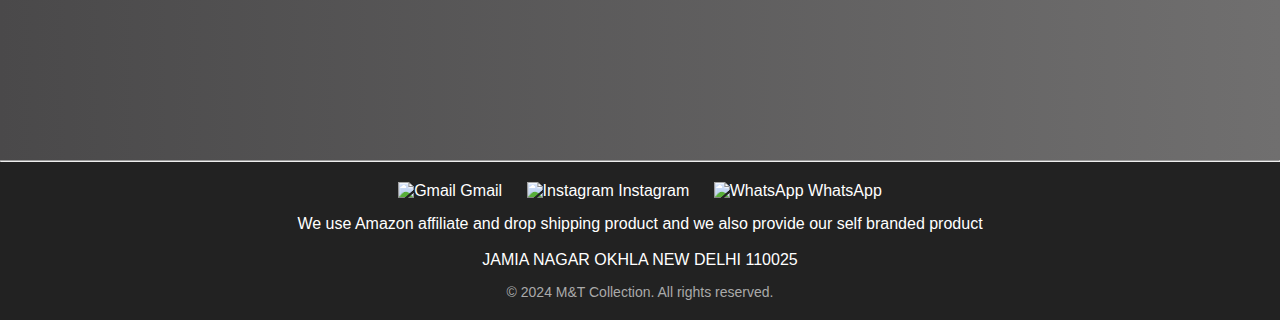
==== commit 61f1f253: "important uodates" ====
--- a/index.html
+++ b/index.html
@@ -19,17 +19,19 @@
             <!-- Website name and tagline -->
             <div class="navbrand">
                 <h1>M&T collection</h1>
-                <p>Gifting Happiness,Any Accessory!</p>
+                <p>Gifting Happiness,<br>Any Accessory!</p>
              </div>
         </nav>
     </div>
+    <marquee style="background-color: white; font-family: fungsong;">winter collection is live now <a href="winter.html">click here</a></marquee>
     <header>
         <div id="header">
             <h1>M&T Collection</h1>
-            <p>"Gifting Happiness,Any Accessory!"</p>
+            <p>"Gifting Happiness,<br>Any Accessory!"</p>
         </div></header>
-    <section id="categories">
+        <section id="categories">
         <h2>Our Categories</h2>
+        <h3 class="title-heading">Mugs</h3>
         <div id="cati-container">
             <div class="category">
                 <a href="products.html"><div class="product-img1 pic"></div></a>
@@ -37,6 +39,9 @@
                 <p>Explore our stylish and customizable printed cups.</p>
                 <a href="products.html" class="view-products">View Products</a>
             </div>
+        </div>
+        <h3 class="title-heading">Clothings</h3>
+        <div id="cati-container">
             <div class="category">
                 <a href="tshirt.html"><div class="product-img3 pic"></div></a>
                 <h3>T-Shirts</h3>
@@ -49,6 +54,9 @@
                 <p>Explore Unique designs for every occasion.</p>
                 <a href="naqab.html" class="view-products">View Products</a>
             </div>
+        </div>
+        <h3 class="title-heading">Footwears</h3>
+        <div id="cati-container">
             <div class="category">
                 <a href="shoes.html"><div class="product-img2 pic"></div></a>
                 <h3>Stylish Shoes</h3>
--- a/styles.css
+++ b/styles.css
@@ -144,22 +144,21 @@
 }
 
 .category {
-    border: 1px solid #ddd;
-    color: black;
+    height: 27rem;
+    max-width: 300px;
     margin: 1rem auto;
     padding: 1rem;
-    max-width: 300px;
+    border: 1px solid #ddd;
+    color: black;
     background: #ddd;
     box-shadow: 0 4px 8px rgba(0, 0, 0, 0.1);
-    height: 27rem;
     display: block;
-    border-top-right-radius: 86px;
-    border-bottom-left-radius: 80px;
+    border-radius: 15px;
 }
 .product-side-category {
     border: 1px solid #ddd;
     color: black;
-    margin: 1rem auto;
+    margin: 10px;
     padding: 1rem;
     max-width: 300px;
     background: #ddd;
@@ -167,13 +166,25 @@
     height: 27rem;
     display: block;
     border-radius: 21px;
-    /* border-top-right-radius: 86px;
-    border-bottom-left-radius: 80px; */
 }
 .product-side-category h3 {
     font-size: 1.2rem;
 }
 
+.container-link{
+    text-decoration: none;
+    margin: 0px 10px;
+}
+
+.product-heading{
+    font-size: 15px;
+    margin: 5px 0px;
+}
+
+.product-price{
+    font-size: 1rem;
+    margin-top:1rem; 
+} 
 
 .product-img{
     height: 16rem;
@@ -185,11 +196,17 @@
     color: black;
     display: flex;
     flex-wrap: wrap;
-    justify-content: space-evenly;
+    justify-content: start;
+    margin: 5px;
 }
 
 #cati-container2{
     background-color: linear-gradient(to right, #4A494A, #706F6F);
+    color: black;
+    display: flex;
+    flex-wrap: wrap;
+    justify-content: start;
+    margin: 5px;
 }
 
 #categories h2 {
@@ -198,6 +215,11 @@
     font-family: fangsong;
 }
 
+.title-heading {
+
+    background-color: #a69e9e;
+    margin: 10px;
+}
 
 .category h3 {
     margin: 4px;
@@ -218,7 +240,6 @@
     height: 70%;
     width: 100%;
     background-size: cover;
-    border-top-right-radius: 86px;
     border: 1px solid;
 } 
 
@@ -253,8 +274,6 @@
     background-image: url(img/naqab.jpg);
 }
 
-
-
 #product-page{
     margin: 7rem 0rem;
 }
@@ -290,25 +309,25 @@
         height: 0rem;
     }
     #header h1{
-        margin: 20px 7px -9px 7px;
+        margin: 20px 0px 9px 0px;
         font-size: 3rem;
     }
     #header p{
         font-size: 18px;
     }
     nav {
-        font-size: 0.5rem; /* Reduce font size slightly */
-
+        font-size: 0.5rem;
+        /* padding: 00.8rem 0rem; */
     }
     nav ul {
-        font-size: 0.5;
+        font-size: 5px;
     }
     .nav-brand h1 {
         font-size: 0.2rem; /* Scale down headline font size */
         color: #aaa;
     }
     nav ul li {
-        margin: 0 0.5rem;
+        margin:3px;
     }
     nav ul li a{
         padding: 0.2rem 0.5rem;
@@ -322,6 +341,14 @@
         width: 100%;
         align-items: center;
 
+    }
+    .contain-about h3 {
+        color: black;
+        font-size: 3.5rem;
+        height: 5rem;
+        font-family: fangsong;
+        margin-bottom: 111px;
+        margin-right: 21rem;
     }
     .contain-about h3 {
         font-size: 2rem;
@@ -338,14 +365,50 @@
         height: 8rem;
         width:8rem
     }
+
+
+    /* container box */
     .category{
-        max-width: 250px;
+        max-width: 136px;
+        height: 14rem;
+        margin: 4px;
+    }
+    .category h3 {
+        margin: 0px;
+        font-size: 15px;
+        padding: 0px;
+    }
+    .category p {
+        font-size: 0.7rem;
+    }
+    .view-products{
+        font-size: 8px;
+        padding: 0.2rem 0.1rem;
     }
     .product-side-category{
-        height: 30rem;
+        height: 17rem;
+        margin: 3px;
+        max-width: 157px;
+        border-radius: 15px;
+        padding: 10px;
     }
     .product-side-category h3{
-        font-size: 1rem;
+        font-size: 0.5rem;
+    }
+    .container-link{
+        text-decoration: none;
+        margin: 0px 0px;
+    }
+    .product-heading{
+        font-size: 10px;
+        margin: 1px;
+        height: 50px;
+        overflow: scroll;
+    }
+
+    .product-price{
+        font-size: 12px;
+        margin-top: 0.2rem;
     }
     .product-side{
         border-radius: 2px;
@@ -354,10 +417,11 @@
         border-top-right-radius: 0px;
     }
     #categories h2 {
-        margin: 5rem 0rem;
+        margin: 8rem 0rem 0rem 0rem;
         font-size: 2rem;
         font-family: fangsong;
     }
+    
 }
 
 @media (max-width: 300px) {
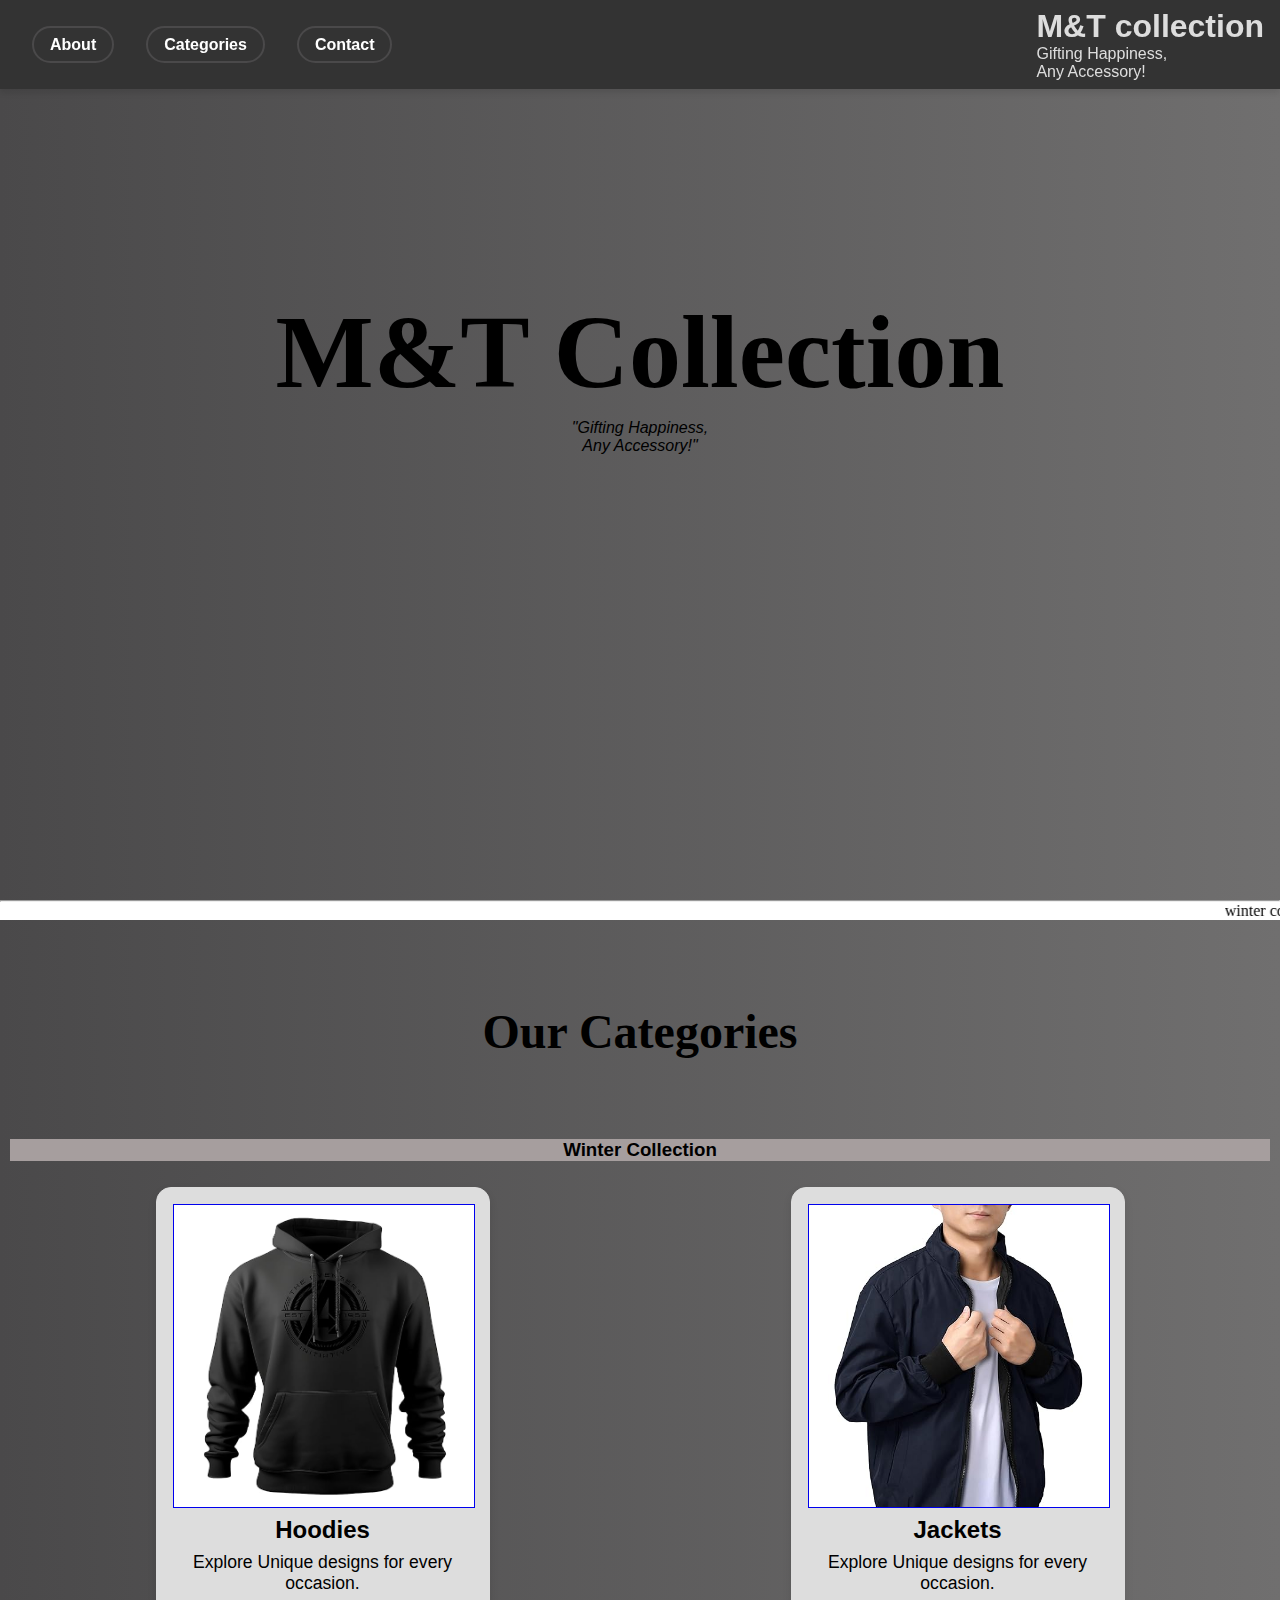
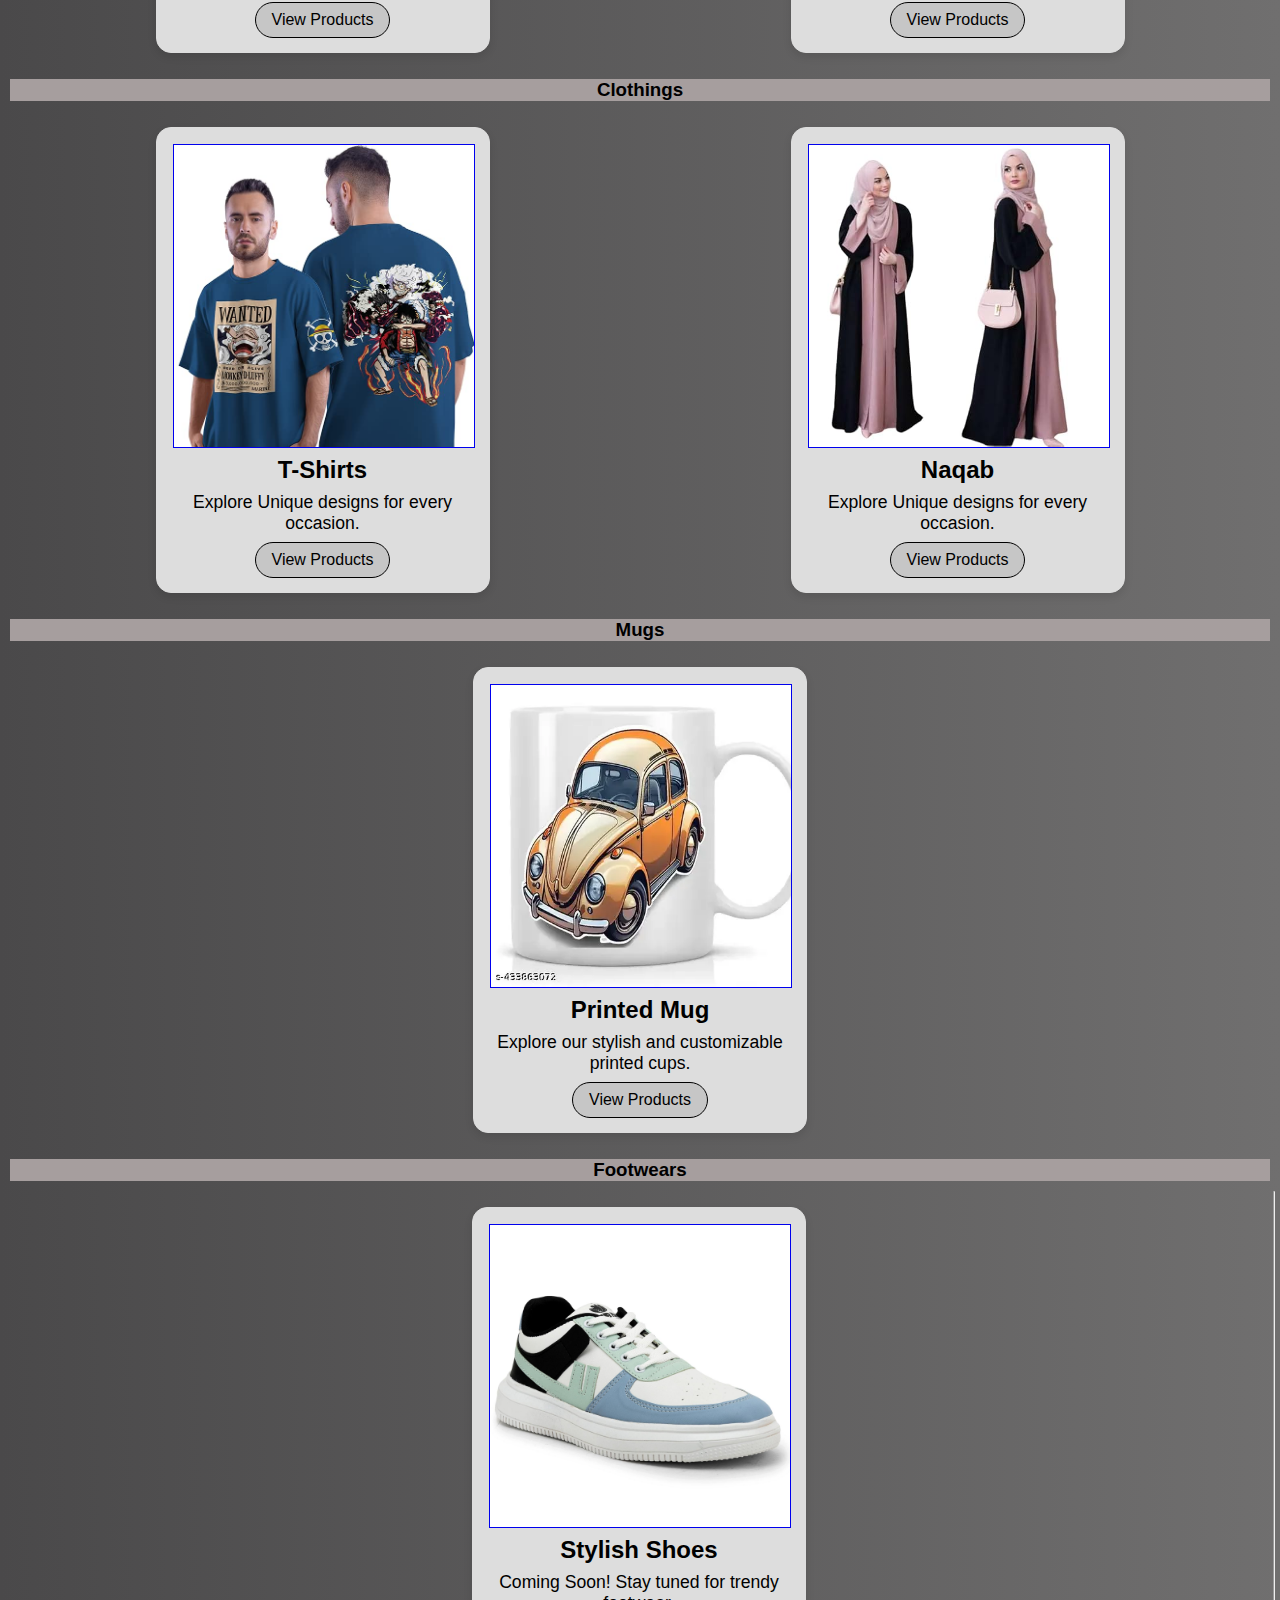
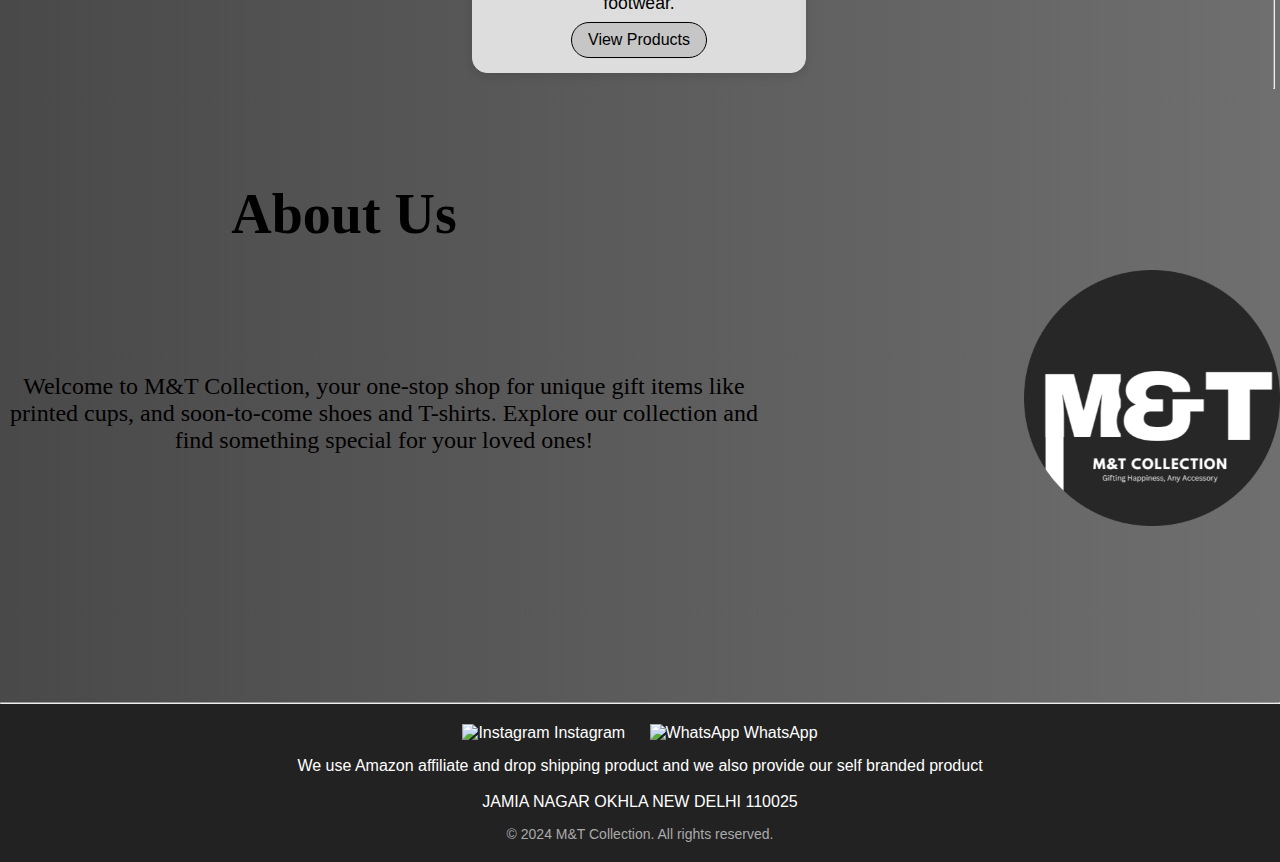
==== commit 5ec6f2c4: "updates winter collection" ====
--- a/index.html
+++ b/index.html
@@ -23,21 +23,27 @@
              </div>
         </nav>
     </div>
-    <marquee style="background-color: white; font-family: fungsong;">winter collection is live now <a href="winter.html">click here</a></marquee>
     <header>
         <div id="header">
             <h1>M&T Collection</h1>
             <p>"Gifting Happiness,<br>Any Accessory!"</p>
-        </div></header>
+        </div></header><hr>
+        <marquee style="background-color: white; font-family: fungsong;">winter collection is live now <a href="winter.html">click here</a></marquee>
         <section id="categories">
-        <h2>Our Categories</h2>
-        <h3 class="title-heading">Mugs</h3>
-        <div id="cati-container">
+            <h2>Our Categories</h2>
+            <h3 class="title-heading">Winter Collection</h3>
+            <div id="cati-container">
+                <div class="category">
+                <a href="winter.html"><div class="product-img5 pic"></div></a>
+                <h3>Hoodies</h3>
+                <p>Explore Unique designs for every occasion.</p>
+                <a href="winter.html" class="view-products">View Products</a>
+            </div>
             <div class="category">
-                <a href="products.html"><div class="product-img1 pic"></div></a>
-                <h3>Printed Mug</h3>
-                <p>Explore our stylish and customizable printed cups.</p>
-                <a href="products.html" class="view-products">View Products</a>
+                <a href="jackets.html"><div class="product-img6 pic"></div></a>
+                <h3>Jackets</h3>
+                <p>Explore Unique designs for every occasion.</p>
+                <a href="jackets.html" class="view-products">View Products</a>
             </div>
         </div>
         <h3 class="title-heading">Clothings</h3>
@@ -55,6 +61,15 @@
                 <a href="naqab.html" class="view-products">View Products</a>
             </div>
         </div>
+        <h3 class="title-heading">Mugs</h3>
+        <div id="cati-container">
+            <div class="category">
+                <a href="products.html#cups"><div class="product-img1 pic"></div></a>
+                <h3>Printed Mug</h3>
+                <p>Explore our stylish and customizable printed cups.</p>
+                <a href="products.html" class="view-products">View Products</a>
+            </div>
+        </div>
         <h3 class="title-heading">Footwears</h3>
         <div id="cati-container">
             <div class="category">
@@ -62,16 +77,11 @@
                 <h3>Stylish Shoes</h3>
                 <p>Coming Soon! Stay tuned for trendy footwear.</p>
                 <a href="shoes.html" class="view-products">View Products</a>
-            </div>
-            <!-- <div class="category">
-                <h3>T-Shirts</h3>
-                <p>Coming Soon! Unique designs for every occasion.</p>
-            </div> -->
+            </div><hr>
         </div>
-        <!-- <div id="product-page"><a href="products.html" class="view-products">View More Products</a></div> -->
     </section>
     <section id="about">
-        <div class="media">
+        <div class="about-box">
             <div class="contain-about">
             <h3>About Us</h3>
             <p>Welcome to M&T Collection, your one-stop shop for unique gift items like printed cups, and soon-to-come shoes and T-shirts. Explore our collection and find something special for your loved ones!</p>
@@ -85,13 +95,13 @@
         <div id="Contact" style="max-width: 1200px; margin: auto; padding: 0 20px;">
           <!-- Contact Links -->
           <div style="margin-bottom: 15px;">
-            <a href="mtcollection482@gmail.com" style="color: #fff; text-decoration: none; margin: 0 10px; font-size: 16px;">
+            <!-- <a href="mtcollection482@gmail.com" style="color: #fff; text-decoration: none; margin: 0 10px; font-size: 16px;">
               <img src="https://img.icons8.com/ios-filled/20/ffffff/email-sign.png" alt="Gmail"> Gmail
-            </a>
-            <a href="https://www.instagram.com/mtcollection.01"  style="color: #fff; text-decoration: none; margin: 0 10px; font-size: 16px;">
+            </a> -->
+            <a href="https://www.instagram.com/mtcollection.01?igsh=MTcyczBrb2locTI0dA=="  style="color: #fff; text-decoration: none; margin: 0 10px; font-size: 16px;">
               <img src="https://img.icons8.com/ios-filled/20/ffffff/instagram-new.png" alt="Instagram"> Instagram
             </a>
-            <a href="https://wa.me/9911999482" style="color: #fff; text-decoration: none; margin: 0 10px; font-size: 16px;">
+            <a href="https://wa.me/919911999482" style="color: #fff; text-decoration: none; margin: 0 10px; font-size: 16px;">
                 <img src="https://img.icons8.com/ios-filled/20/ffffff/whatsapp.png" alt="WhatsApp"> WhatsApp
               </a>
           </div>
--- a/styles.css
+++ b/styles.css
@@ -1,34 +1,13 @@
+/* universal */
 *{
     padding: 0;
     margin: 0;
 }
-
 body {
     font-family: Arial, sans-serif, fangsong ;
     background: linear-gradient(to right, #4A494A, #706F6F);
 }
-
-header {
-    background: linear-gradient(to right, #4A494A, #706F6F);
-    color: black;
-    text-align: center;
-    height: 38rem;
-}
-#header{
-    height: 10rem;
-    width: 100%;
-}
-
-#header h1 {
-    margin: 203px 30px 8px 30px;
-    font-size: 6.5rem;
-    font-family: fangsong;
-}
-
-#header p {
-    margin: 0.5rem 0 1rem;
-    font-style: italic;
-}
+/* nav bar */
 
 /* General styling for the nav bar */
 nav {
@@ -38,7 +17,6 @@
     position: sticky; /* Sticks to the top on scroll */
     top: 0;
     z-index: 1000;
-    /* width: 100%; */
     display: flex;
     justify-content: space-between;
     align-items: center;
@@ -80,7 +58,7 @@
     border: 2px solid #4A494A;
 }
 
-/* Website name and tagline */
+/* Website name and tagline in navbar */
 .nav-brand {
     display: flex;
     flex-direction: column;
@@ -102,13 +80,37 @@
     font-style: italic;
 }
 
+/* Header */
+header {
+    background: linear-gradient(to right, #4A494A, #706F6F);
+    color: black;
+    text-align: center;
+    height: 38rem;
+}
+#header{
+    height: 10rem;
+    width: 100%;
+}
+
+#header h1 {
+    margin: 203px 30px 8px 30px;
+    font-size: 6.5rem;
+    font-family: fangsong;
+}
+
+#header p {
+    margin: 0.5rem 0 1rem;
+    font-style: italic;
+}
+
+/* section and about section */
 section {
     text-align: center;
 }
 .about{
     height: 1;
 }
-.media{
+.about-box{
     /* background-color: #4A494A; */
     color: black;
     height: 38rem;
@@ -179,6 +181,8 @@
 .product-heading{
     font-size: 15px;
     margin: 5px 0px;
+    overflow: hidden;
+    height: 86px;
 }
 
 .product-price{
@@ -273,6 +277,12 @@
 .product-img4{
     background-image: url(img/naqab.jpg);
 }
+.product-img5{
+    background-image: url(img/hoodie.jpg);
+}
+.product-img6{
+    background-image: url(img/jacket.jpg);
+}
 
 #product-page{
     margin: 7rem 0rem;
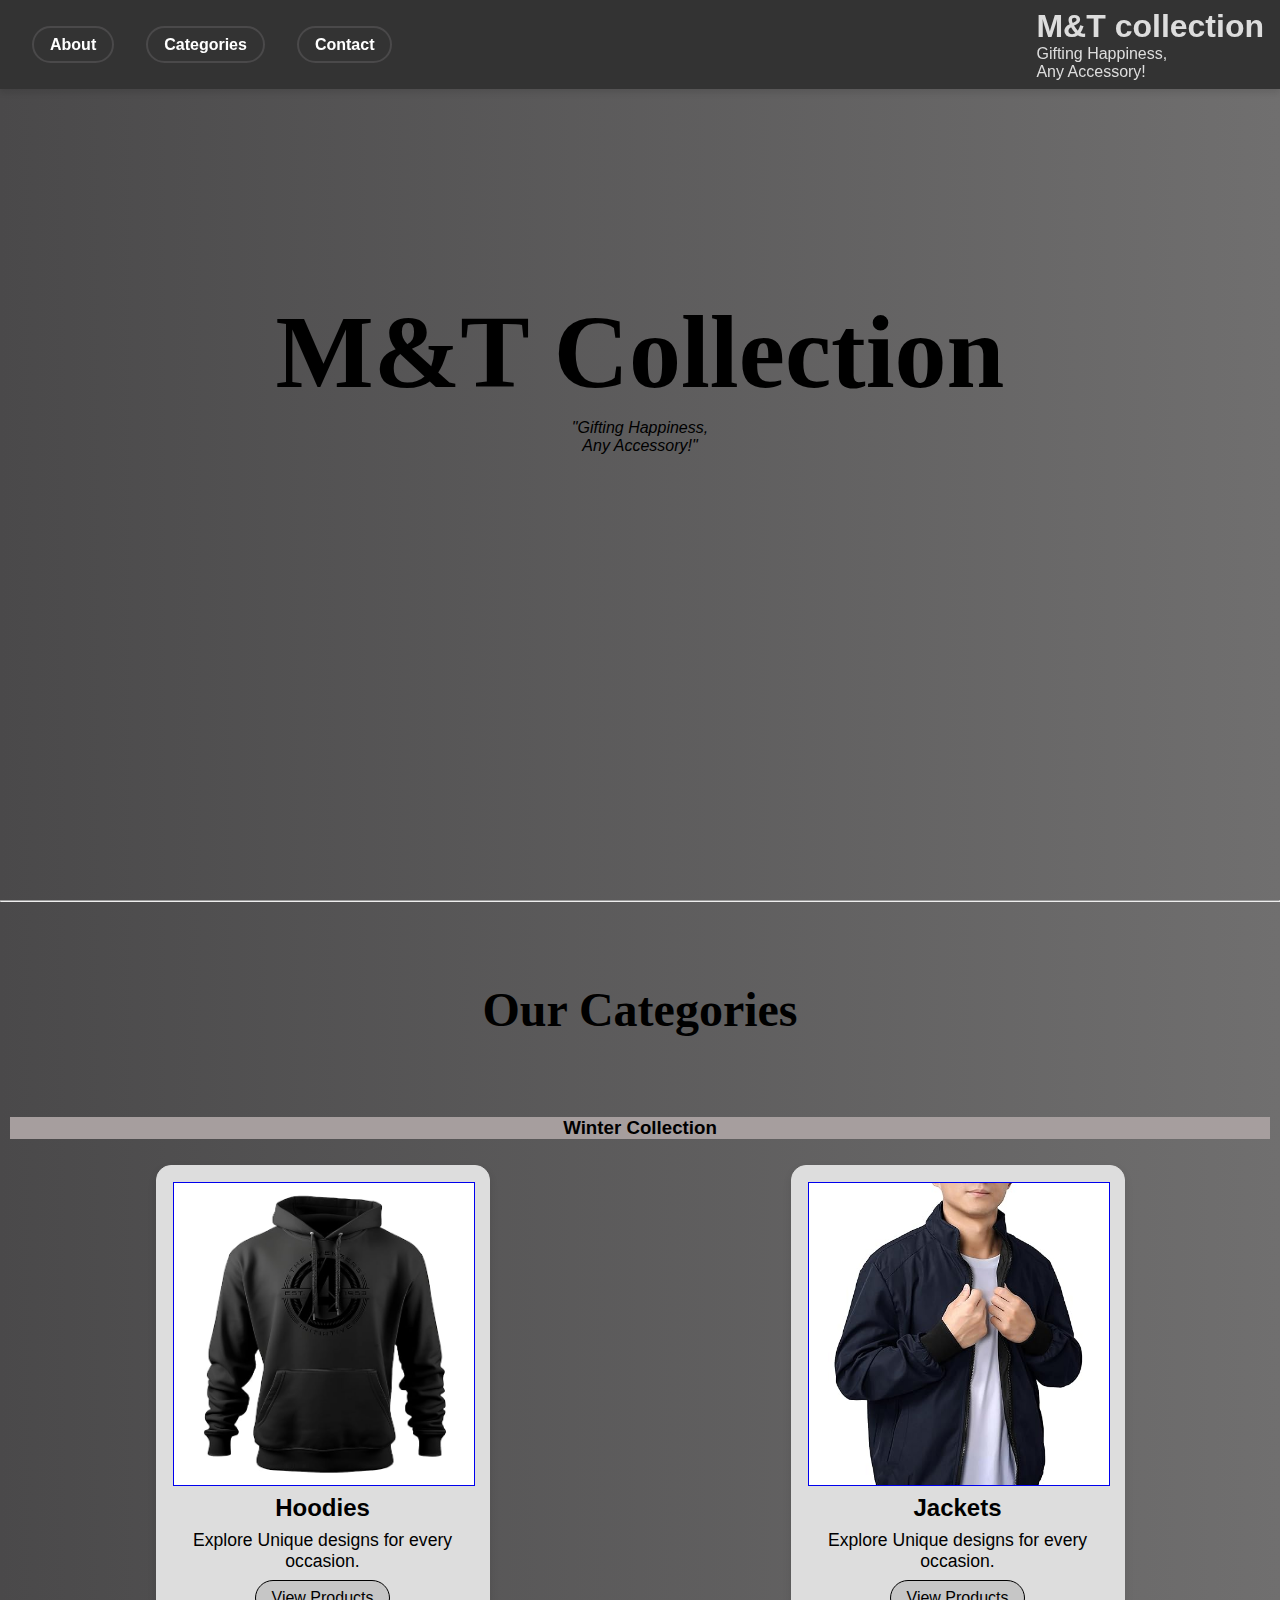
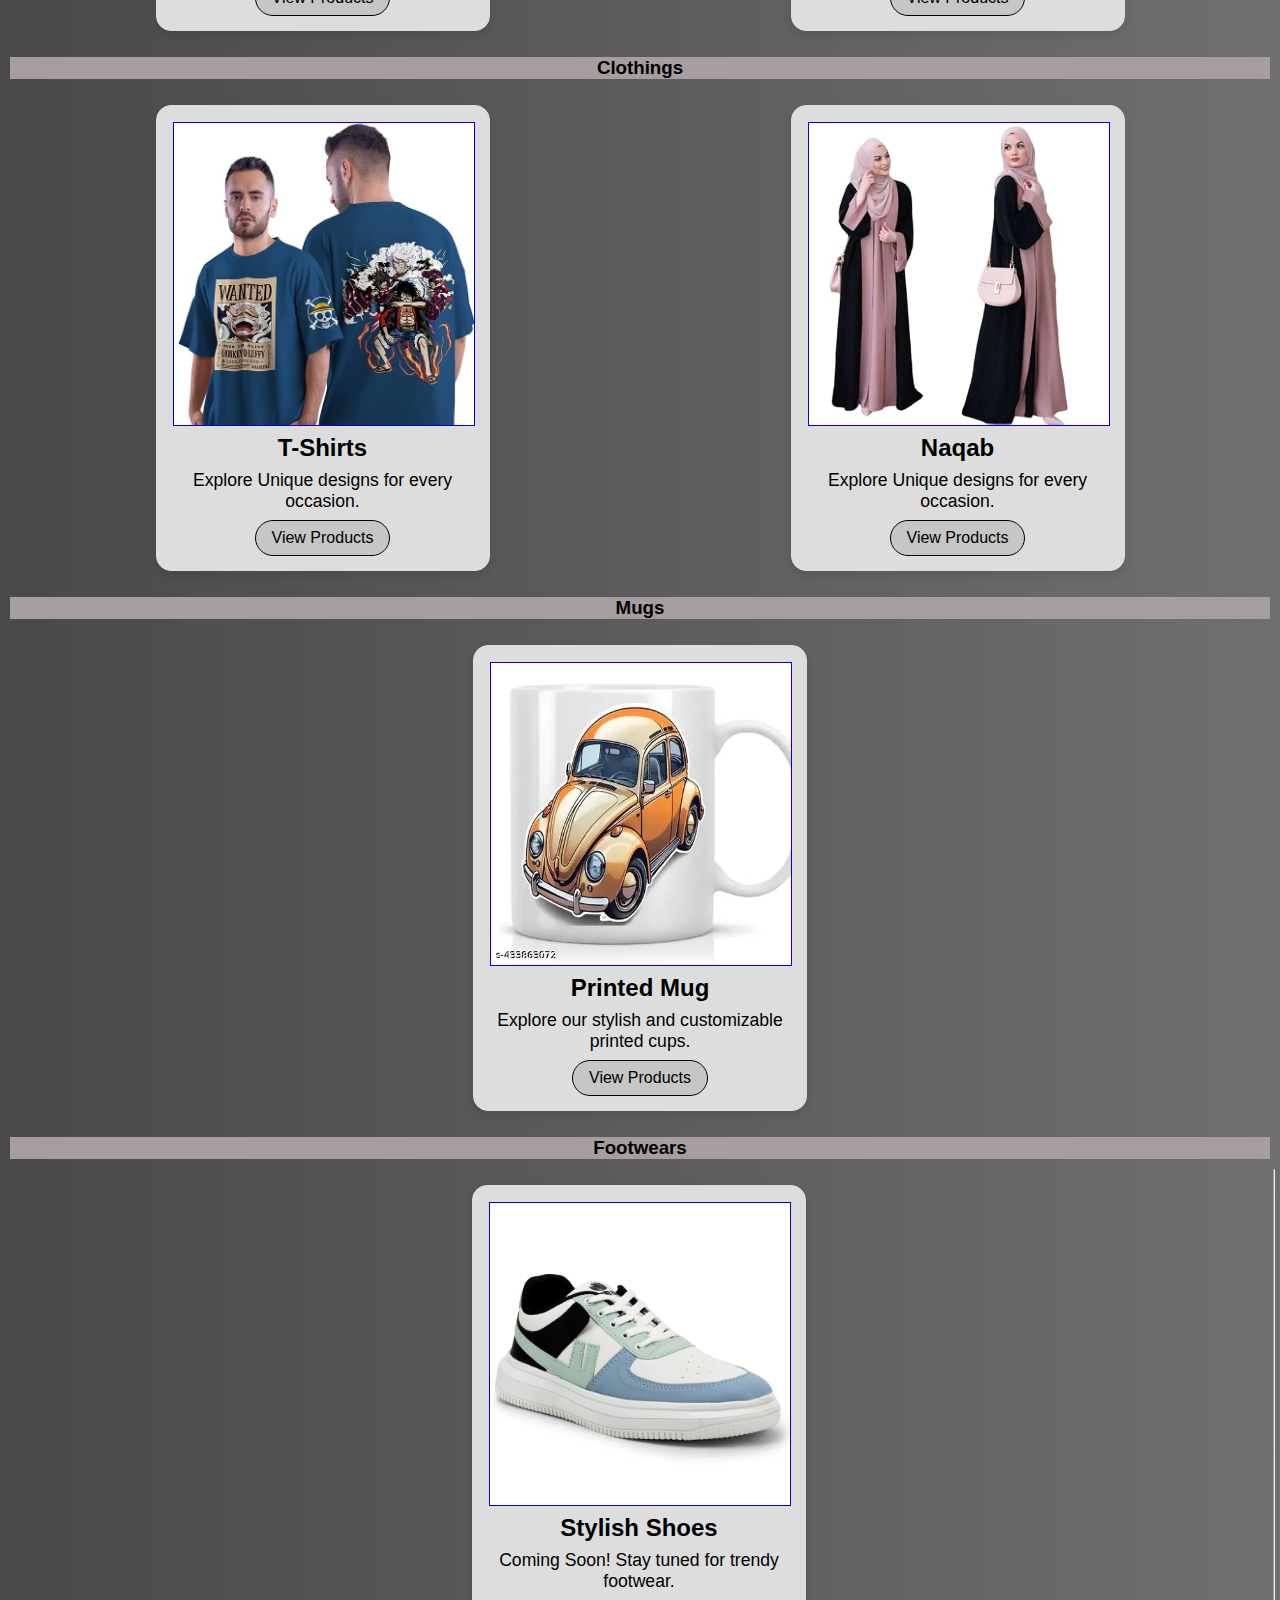
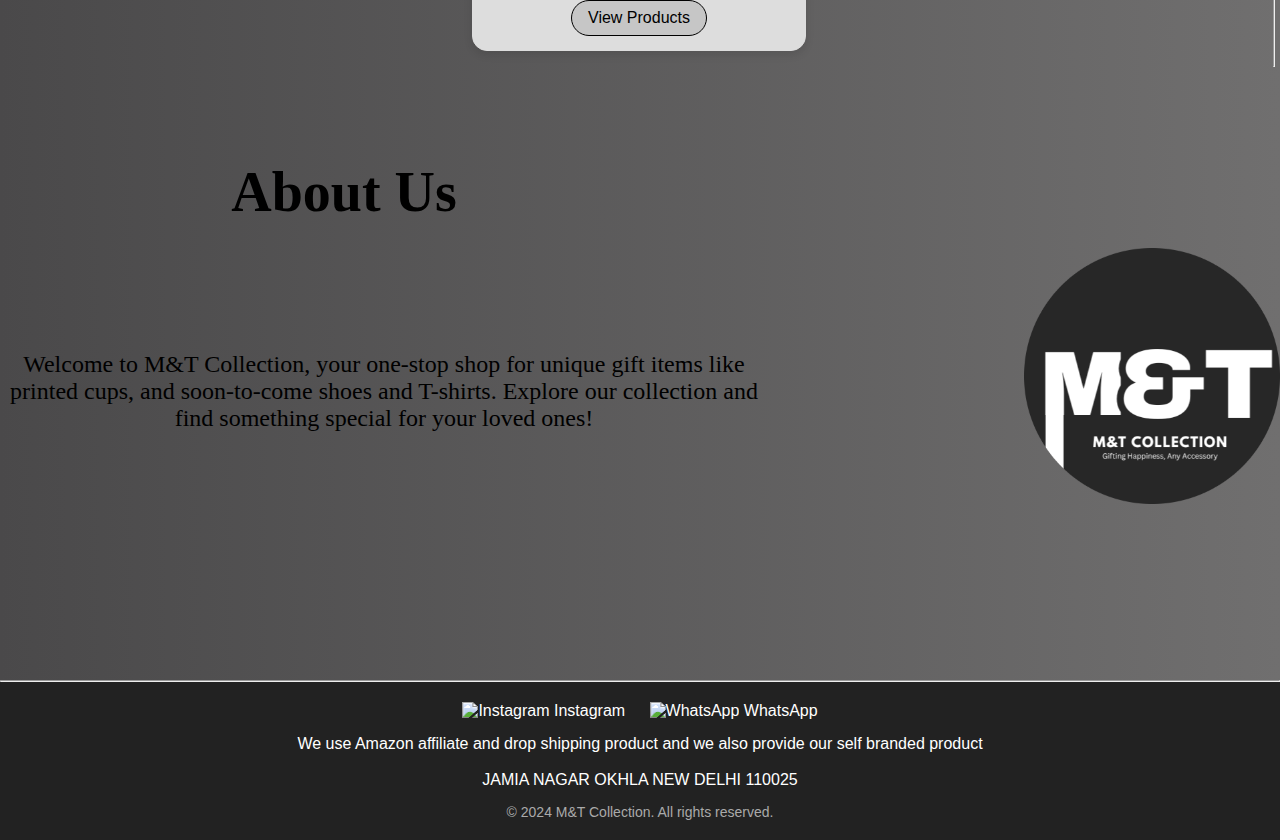
==== commit a5aeec43: "marquee removed" ====
--- a/index.html
+++ b/index.html
@@ -28,7 +28,6 @@
             <h1>M&T Collection</h1>
             <p>"Gifting Happiness,<br>Any Accessory!"</p>
         </div></header><hr>
-        <marquee style="background-color: white; font-family: fungsong;">winter collection is live now <a href="winter.html">click here</a></marquee>
         <section id="categories">
             <h2>Our Categories</h2>
             <h3 class="title-heading">Winter Collection</h3>
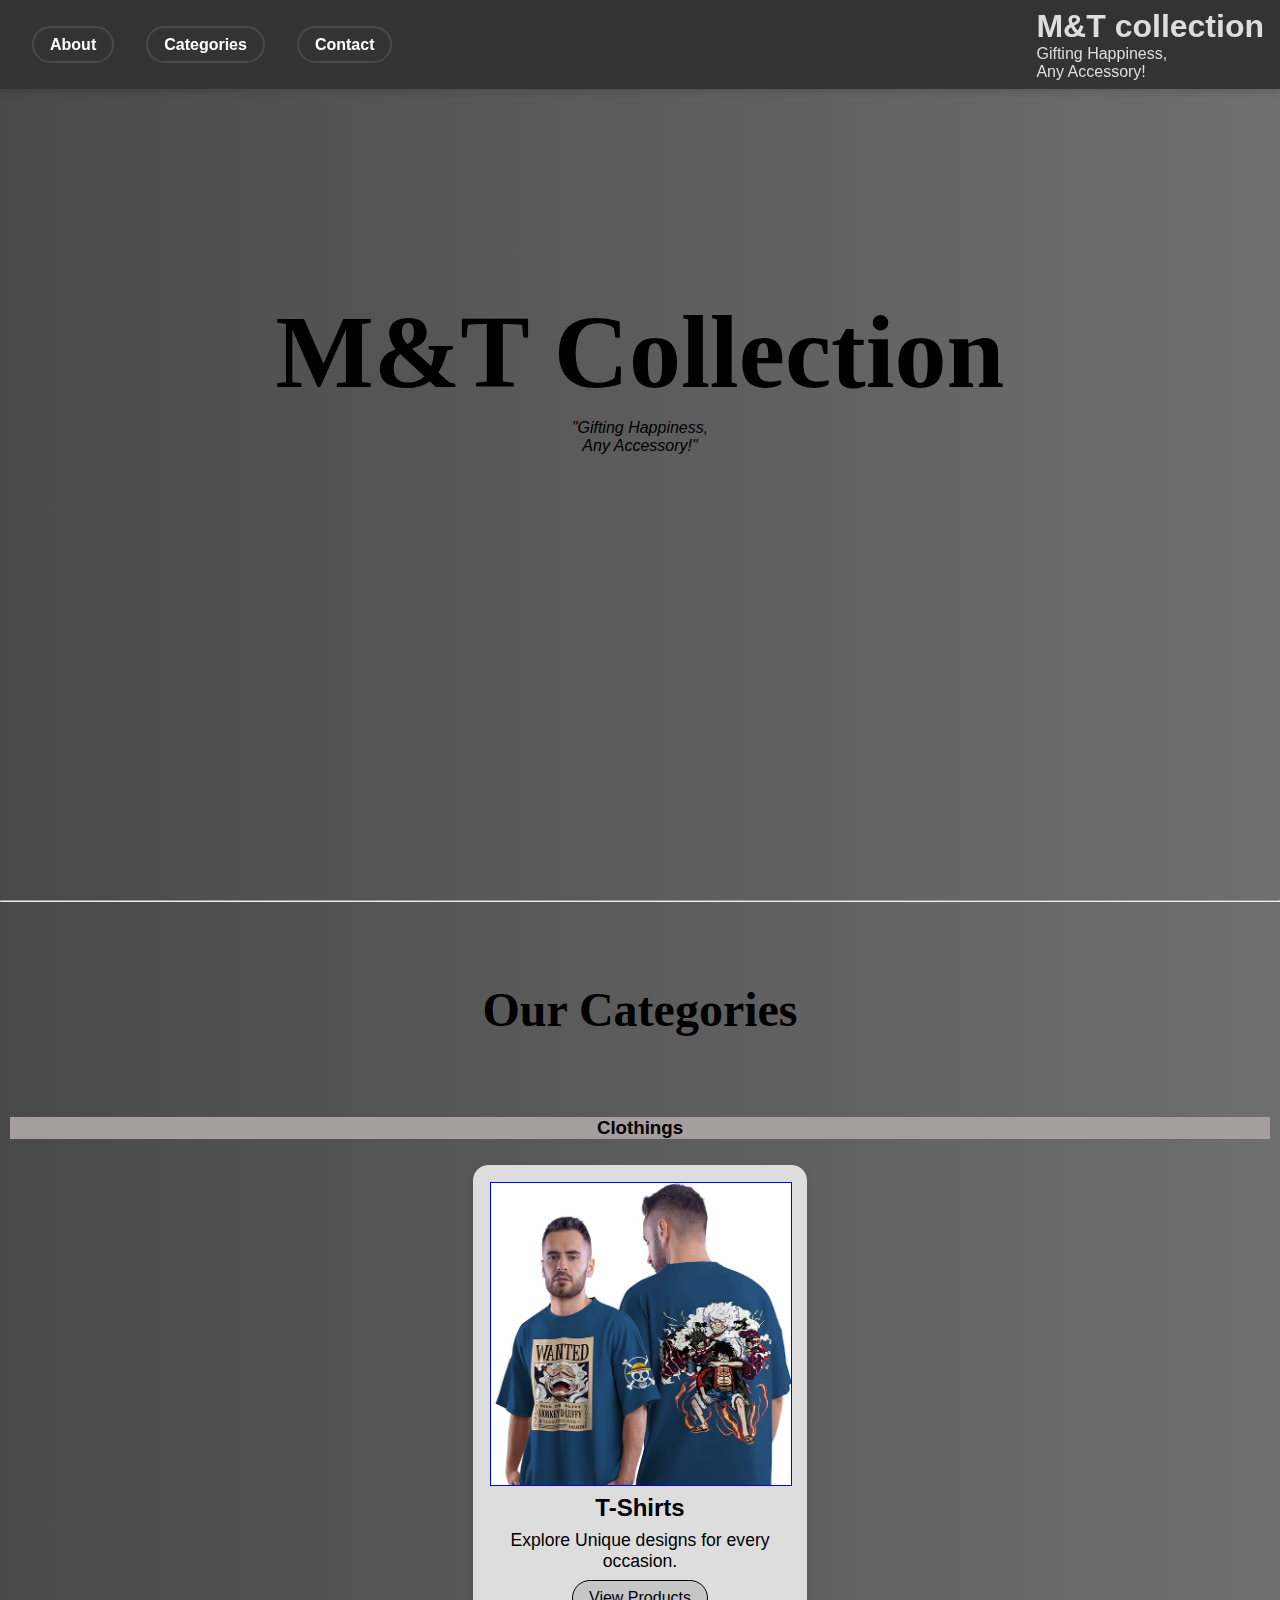
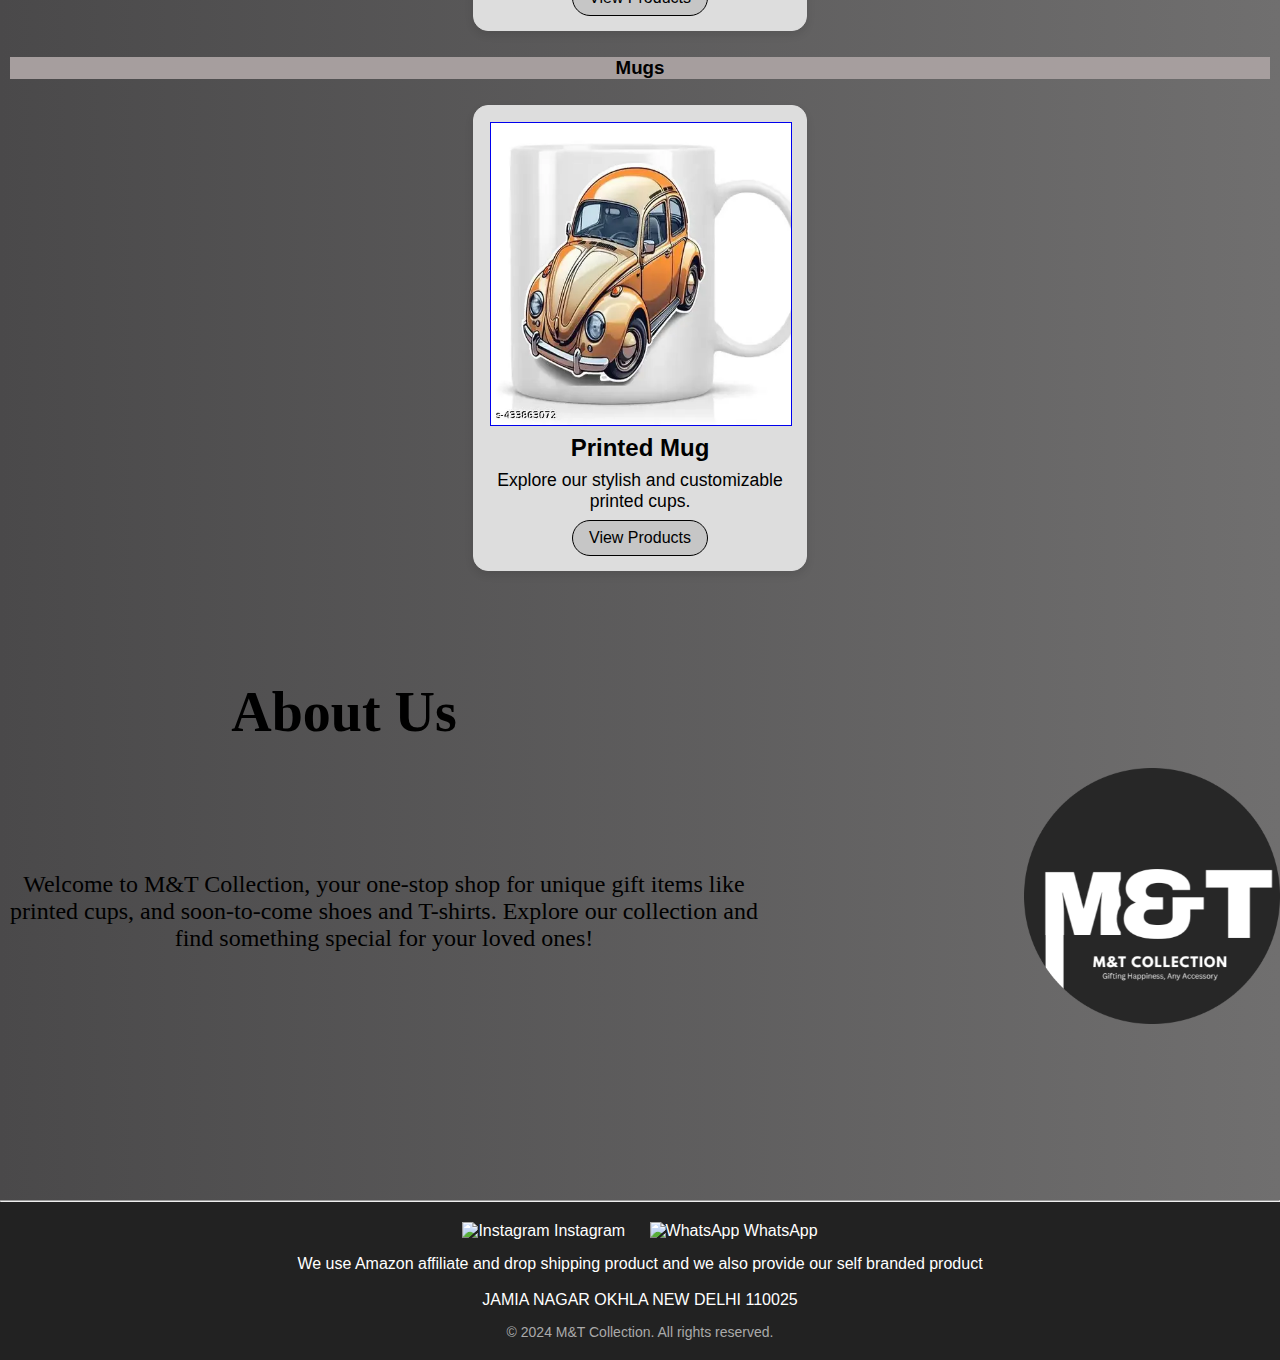
==== commit 8f85aa71: "changes march" ====
--- a/index.html
+++ b/index.html
@@ -30,21 +30,6 @@
         </div></header><hr>
         <section id="categories">
             <h2>Our Categories</h2>
-            <h3 class="title-heading">Winter Collection</h3>
-            <div id="cati-container">
-                <div class="category">
-                <a href="winter.html"><div class="product-img5 pic"></div></a>
-                <h3>Hoodies</h3>
-                <p>Explore Unique designs for every occasion.</p>
-                <a href="winter.html" class="view-products">View Products</a>
-            </div>
-            <div class="category">
-                <a href="jackets.html"><div class="product-img6 pic"></div></a>
-                <h3>Jackets</h3>
-                <p>Explore Unique designs for every occasion.</p>
-                <a href="jackets.html" class="view-products">View Products</a>
-            </div>
-        </div>
         <h3 class="title-heading">Clothings</h3>
         <div id="cati-container">
             <div class="category">
@@ -52,12 +37,6 @@
                 <h3>T-Shirts</h3>
                 <p>Explore Unique designs for every occasion.</p>
                 <a href="tshirt.html" class="view-products">View Products</a>
-            </div>
-            <div class="category"> 
-                <a href="naqab.html"><div class="product-img4 pic"></div></a>
-                <h3>Naqab</h3>
-                <p>Explore Unique designs for every occasion.</p>
-                <a href="naqab.html" class="view-products">View Products</a>
             </div>
         </div>
         <h3 class="title-heading">Mugs</h3>
@@ -68,15 +47,6 @@
                 <p>Explore our stylish and customizable printed cups.</p>
                 <a href="products.html" class="view-products">View Products</a>
             </div>
-        </div>
-        <h3 class="title-heading">Footwears</h3>
-        <div id="cati-container">
-            <div class="category">
-                <a href="shoes.html"><div class="product-img2 pic"></div></a>
-                <h3>Stylish Shoes</h3>
-                <p>Coming Soon! Stay tuned for trendy footwear.</p>
-                <a href="shoes.html" class="view-products">View Products</a>
-            </div><hr>
         </div>
     </section>
     <section id="about">
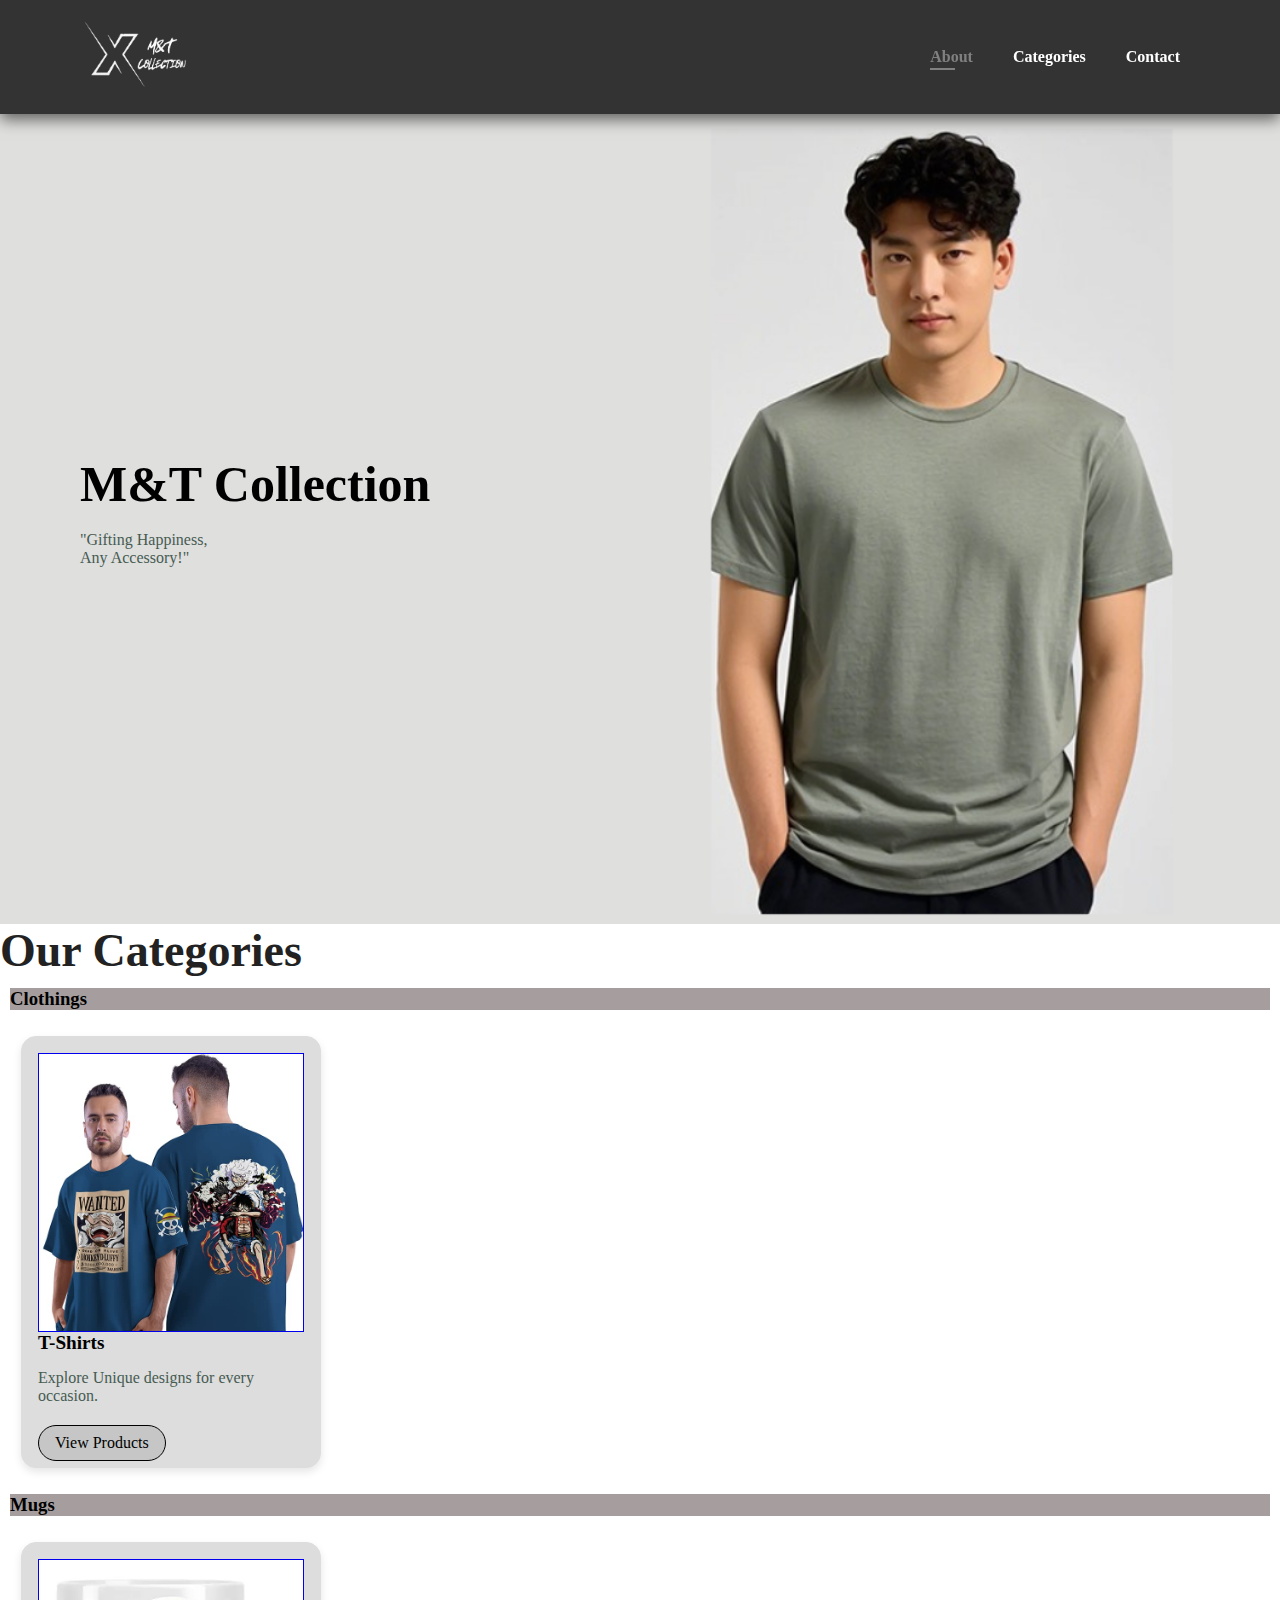
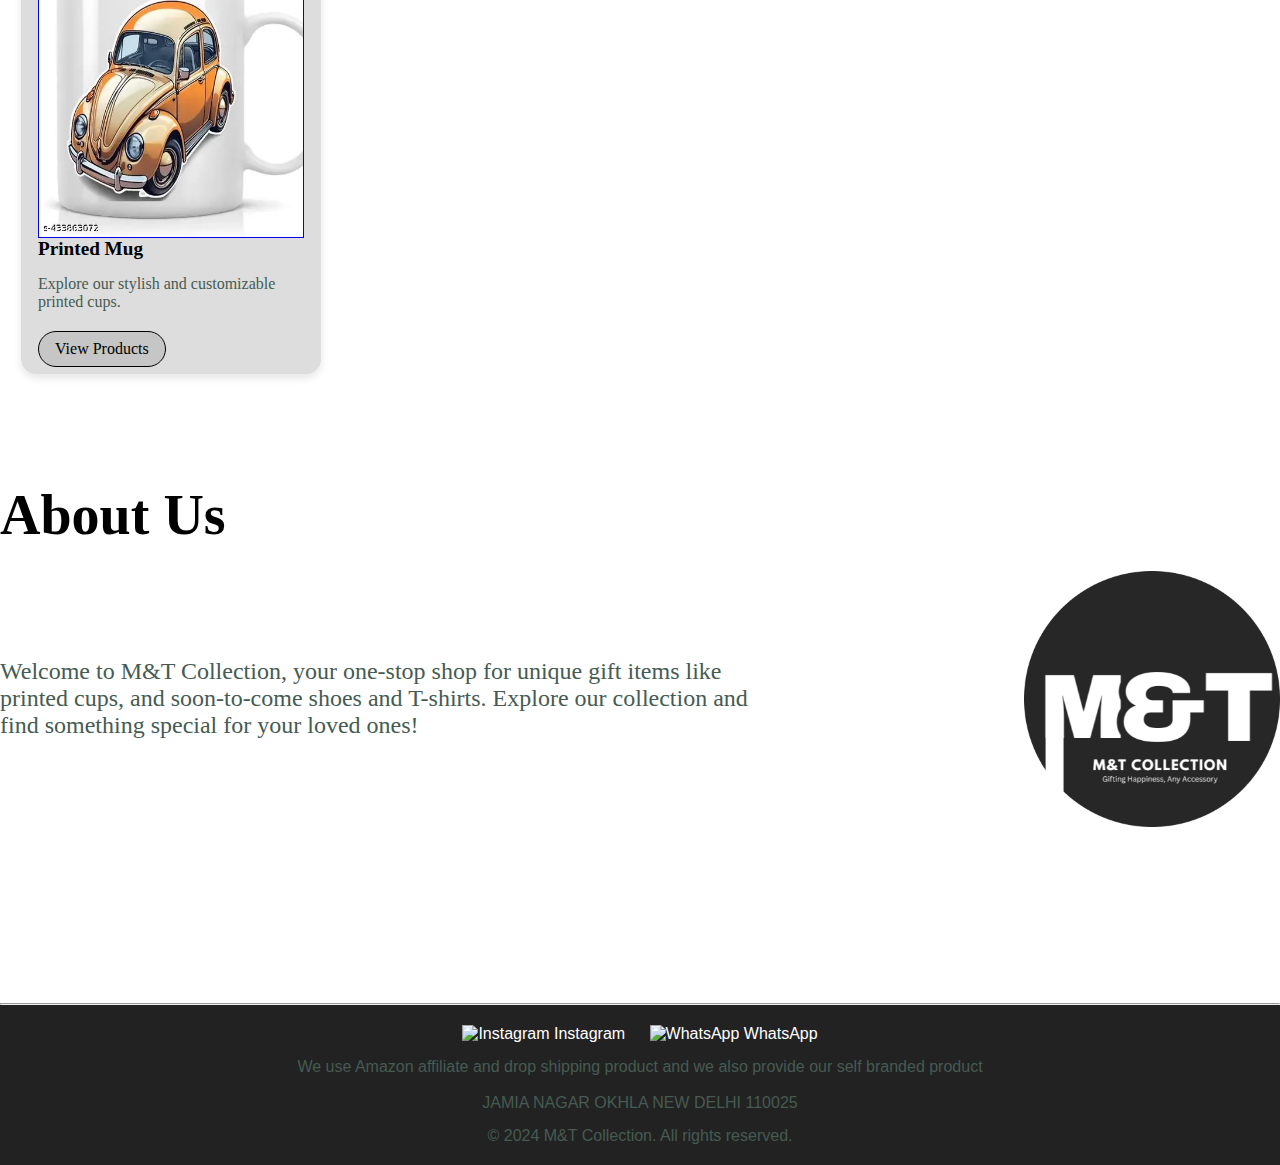
==== commit b7d9e851: "change website look and added anlystic" ====
--- a/index.html
+++ b/index.html
@@ -6,28 +6,40 @@
     <title>M&T Collection - Home</title>
     <link rel="stylesheet" href="styles.css">
     <link rel="shortcut icon" href="img/fevicon.png">
+    <link rel="stylesheet" href="https://cdnjs.cloudflare.com/ajax/libs/font-awesome/6.5.1/css/all.min.css">
+    <link href="https://fonts.googleapis.com/css2?family=Playfair+Display:wght@700&family=Poppins:wght@400;600&display=swap" rel="stylesheet">
+    <!-- Google tag (gtag.js) -->
+<script async src="https://www.googletagmanager.com/gtag/js?id=G-KFG6M3Y4P2"></script>
+<script>
+  window.dataLayer = window.dataLayer || [];
+  function gtag(){dataLayer.push(arguments);}
+  gtag('js', new Date());
+
+  gtag('config', 'G-KFG6M3Y4P2');
+</script>
 </head>
 <body>
-    <div id="header-head">
-        <nav>
-            <ul>
+    <section id="header">
+            <a href="index.html"><img src="img/nav-logo.png" alt="The Mount Man Logo" class="logo"></a>
+            <ul id="navbar">
                 <!-- navigation links -->
-                <li><a href="#about">About</a></li>
+                <li><a class="active" href="#about">About</a></li>
                 <li><a href="#categories">Categories</a></li>
                 <li><a href="#contact">Contact</a></li>
             </ul>
-            <!-- Website name and tagline -->
-            <div class="navbrand">
-                <h1>M&T collection</h1>
-                <p>Gifting Happiness,<br>Any Accessory!</p>
-             </div>
-        </nav>
-    </div>
-    <header>
-        <div id="header">
-            <h1>M&T Collection</h1>
-            <p>"Gifting Happiness,<br>Any Accessory!"</p>
-        </div></header><hr>
+        
+        <div id="mobile">
+            <a href="cart.html" class="cart-icon"><i  class="fas fa-shopping-bag"></i></a>
+            <i id="bar" class="fas fa-outdent"></i>
+        </div>
+    </section>
+
+    <section id="main-header">
+            <div id="hero">
+                <h1>M&T Collection</h1>
+                <p>"Gifting Happiness,<br>Any Accessory!"</p>
+            </div>
+    </section>
         <section id="categories">
             <h2>Our Categories</h2>
         <h3 class="title-heading">Clothings</h3>
--- a/styles.css
+++ b/styles.css
@@ -1,454 +1,413 @@
-/* universal */
-*{
+@import url('https://fonts.google.com/css2?family=spartan:wght@100;200;300;400;500;600;700;800;900&display=swap');
+/* Universal */
+* {
     padding: 0;
     margin: 0;
-}
+    box-sizing: border-box;
+}
+h1{
+    font-size: 50px;
+    line-height: 64px;
+    color: #222;
+}
+
+h2{
+    font-size: 46px;
+    line-height: 54px;
+    color: #222;
+}
+
+h4{
+    font-size: 20px;
+    color: #222;
+}
+
+h6{
+    font-weight: 700;
+    font-size: 12px;
+}
+
+p{
+    font-size: 16px;
+    color: #465b52;
+    margin: 15px 0 20px 0;
+}
+
+.section-p1{
+    padding: 40px 80px;
+}
+
+.section-m1{
+    margin: 40px 0;
+}
+
+button.normal{
+    font-size: 14px;
+    font-weight: 600;
+    padding: 15px 30px;
+    color: #000;
+    background-color: #fff;
+    border-radius: 4px;
+    cursor: pointer;
+    border: none;
+    outline: none;
+    transition: 0.2s;
+}
+button.white{
+    font-size: 13px;
+    font-weight: 600;
+    padding: 11px 18px;
+    color: #fff;
+    background-color: transparent;
+    cursor: pointer;
+    border: 1px solid white;
+    outline: none;
+    transition: 0.2s;
+} 
+
+
 body {
-    font-family: Arial, sans-serif, fangsong ;
-    background: linear-gradient(to right, #4A494A, #706F6F);
-}
-/* nav bar */
-
-/* General styling for the nav bar */
-nav {
-    background-color: #333; /* Dark background for contrast */
-    color: #ddd;
-    box-shadow: 0 4px 6px rgba(0, 0, 0, 0.1); /* Adds a slight shadow */
-    position: sticky; /* Sticks to the top on scroll */
+    /* background: linear-gradient(to right, #4A494A, #706F6F); */
+    width: 100%;
+}
+
+/* Navigation Bar */
+#header {
+    display: flex;
+    align-items: center;
+    justify-content: space-between;
+    padding: 20px 80px;
+    background-color: #333;
+    box-shadow: 0 5px 15px rgba(0, 0, 0, 0.6);
+    z-index: 999;
+    position: sticky;
     top: 0;
-    z-index: 1000;
+    left: 0;
+}
+
+#navbar {
     display: flex;
-    justify-content: space-between;
     align-items: center;
-    padding: 0.5rem 1rem;
-    font-size: 1rem; /* Default font size */
-}
-
-/* Navigation links */
-nav ul {
-    display: flex;
-    justify-content: flex-start;
+    justify-content: center;
+}
+#navbar li{
+    list-style: none;
+    padding: 0 20px;
+    position: relative;
+}
+#navbar li a {
+    text-decoration: none;
+    font-size: 16px;
+    font-weight: 700;
+    color: #fff;
+    transition: 0.3s ease;
+}
+#navbar li a:hover,#navbar li a.active{
+    color: grey;
+}
+
+#navbar li a.active::after,#navbar li a:hover::after{
+    content: "";
+    width: 30%;
+    height: 2px;
+    background: grey;
+    position: absolute;
+    bottom: -4px;
+    left: 20px;
+}
+
+.logo{
+    height: 70px;
+}
+#mobile{
+    display: none;
     align-items: center;
-    list-style: none;
-    margin: 0;
-    padding: 0;
-}
-
-nav ul li {
-    margin: 0 1rem;
-}
-
-nav ul li a {
-    text-decoration: none;
-    color: #fff;
-    padding: 0.5rem 1rem;
-    font-weight: bold;
-    border-radius: 20px;
-    transition: all 0.3s ease-in-out;
-    background-color: transparent;
-    border: 2px solid #4A494A; /* Border for structure */
-}
-
-/* Hover effect for links */
-nav ul li a:hover {
-    background-color: transparent;
-    /* color: white; */
-    transform: scale(1.1); /* Slight zoom effect */
-    box-shadow: 0 4px 10px rgba(74, 73, 74, 0.5); /* Glow effect */
-    border: 2px solid #4A494A;
-}
-
-/* Website name and tagline in navbar */
-.nav-brand {
+}
+#close{
+    display: none;
+}
+
+/* Hero */
+#hero{
+    background-image: url(img/mt\ background.png);
+    height: 90vh;
+    width: 100%;
+    background-size: cover;
+    background-position: top 25% right 0;
+    padding: 0 80px;
     display: flex;
     flex-direction: column;
-    align-items: flex-end;
-    text-align: right;
-}
-
-.nav-brand h1 {
-    margin: 0;
-    font-size: 1.5rem; /* Default font size */
-    color: #aaa;
-    font-weight: bold;
-}
-
-.nav-brand p {
-    margin: 0;
-    font-size: 0.9rem;
-    color: #aaa;
-    font-style: italic;
-}
-
-/* Header */
-header {
-    background: linear-gradient(to right, #4A494A, #706F6F);
+    align-items: flex-start;
+    justify-content: center;
+}
+#hero h4{
+    padding: bottom 15px; 
+}
+#hero h1{
     color: black;
+}
+#hero button{
+    padding: 15px;
+    border-radius: 25px;
+    border-color:#fff ;
+    font-weight: 600;
+    cursor: pointer;
+}
+
+
+
+/* About Section */
+.about {
     text-align: center;
-    height: 38rem;
-}
-#header{
-    height: 10rem;
-    width: 100%;
-}
-
-#header h1 {
-    margin: 203px 30px 8px 30px;
-    font-size: 6.5rem;
-    font-family: fangsong;
-}
-
-#header p {
-    margin: 0.5rem 0 1rem;
-    font-style: italic;
-}
-
-/* section and about section */
-section {
-    text-align: center;
-}
-.about{
-    height: 1;
-}
-.about-box{
-    /* background-color: #4A494A; */
+}
+
+.about-box {
     color: black;
     height: 38rem;
-    width: 100%;
     display: flex;
     justify-content: center;
     align-items: center;
 }
-.contain-about{
+
+.contain-about {
     height: 27rem;
     width: 80%;
 }
+
 .contain-about h3 {
-    color: black;
     font-size: 3.5rem;
-    height: 5rem;
-    font-family: fangsong;
     margin-bottom: 111px;
     margin-right: 21rem;
-}
-.contain-about p{
-    height: 10rem;
+    font-family: fangsong;
+}
+
+.contain-about p {
     width: 75%;
+    font-size: 1.5rem;
     font-family: fangsong;
-    font-size: 1.5rem;
-}
-
-.img-contain{
+}
+
+.img-contain {
     height: 16rem;
     width: 16rem;
     background-image: url(img/fevicon.png);
     background-size: cover;
 }
 
-.category {
-    height: 27rem;
-    max-width: 300px;
-    margin: 1rem auto;
-    padding: 1rem;
-    border: 1px solid #ddd;
+/* Category & Product Section */
+
+.heaing2 {
+    font-size: 3rem;
+    margin: 22px 0px;
+    font-family: fangsong;
+}
+#cati-container {
+    color: black;
+    display: flex;
+    flex-wrap: wrap;
+    justify-content: space-between;
+    margin: 5px;
+}
+
+.category, 
+.product-side-category {
     color: black;
     background: #ddd;
     box-shadow: 0 4px 8px rgba(0, 0, 0, 0.1);
-    display: block;
-    border-radius: 15px;
-}
-.product-side-category {
     border: 1px solid #ddd;
-    color: black;
-    margin: 10px;
+    margin: 1rem;
     padding: 1rem;
     max-width: 300px;
-    background: #ddd;
-    box-shadow: 0 4px 8px rgba(0, 0, 0, 0.1);
     height: 27rem;
-    display: block;
+    border-radius: 15px;
+}
+
+.product-side-category {
     border-radius: 21px;
 }
+
+.category h3, 
 .product-side-category h3 {
     font-size: 1.2rem;
 }
 
-.container-link{
-    text-decoration: none;
-    margin: 0px 10px;
-}
-
-.product-heading{
+.product-heading {
     font-size: 15px;
-    margin: 5px 0px;
+    margin: 5px 0;
     overflow: hidden;
     height: 86px;
 }
 
-.product-price{
+.product-price {
     font-size: 1rem;
-    margin-top:1rem; 
-} 
-
-.product-img{
+    margin-top: 1rem;
+}
+
+.product-img {
     height: 16rem;
     width: 14rem;
     background-size: cover;
-}
-
-#cati-container{
+    background-image: url(img/tshirt.webp);
+}
+
+/* Product Page */
+#product-page {
+    margin: 7rem 0;
+}
+
+.view-products {
+    display: inline-block;
+    padding: 0.5rem 1rem;
+    background: rgba(0, 0, 0, 0.1);
     color: black;
-    display: flex;
-    flex-wrap: wrap;
-    justify-content: start;
-    margin: 5px;
-}
-
-#cati-container2{
-    background-color: linear-gradient(to right, #4A494A, #706F6F);
-    color: black;
-    display: flex;
-    flex-wrap: wrap;
-    justify-content: start;
-    margin: 5px;
-}
-
-#categories h2 {
-    margin: 5rem 0rem;
-    font-size: 3rem;
-    font-family: fangsong;
-}
-
-.title-heading {
-
-    background-color: #a69e9e;
-    margin: 10px;
-}
-
-.category h3 {
-    margin: 4px;
-    font-size: 24px;
-    padding: 4px;
-}
-
-.category p {
-    font-size: 1.1rem;
-}
-
-.product{
-    height: 27rem;
-    display: block;
-}
-
-.pic{
+    text-decoration: none;
+    border: 1px solid;
+    border-radius: 25px;
+    transition: all 0.3s ease;
+}
+
+.view-products:hover {
+    background: #218838;
+}
+
+.pic {
     height: 70%;
     width: 100%;
     background-size: cover;
     border: 1px solid;
-} 
-
-.picture{
+}
+/* Product Images */
+.product-img1 { background-image: url(img/cup.jpg); }
+.product-img2 { background-image: url(img/shoe.jpg); }
+.product-img3{
+    background-image: url(img/tshirt.webp);
+}
+/* Responsive Styles */
+@media (max-width: 600px) {
+    header {
+        height: auto;
+    }
+
+    #header h1 {
+        margin: 20px;
+        font-size: 3rem;
+    }
+
+    #header p {
+        font-size: 18px;
+    }
+
+    nav {
+        font-size: 0.8rem;
+    }
+
+    nav ul li {
+        margin: 3px;
+    }
+
+    nav ul li a {
+        padding: 0.2rem 0.5rem;
+    }
+
+    .nav-brand h1 {
+        font-size: 0.8rem;
+    }
+
+    .nav-brand p {
+        font-size: 0.6rem;
+    }
+
+    .contain-about h3 {
+        font-size: 2rem;
+        margin: 3rem 0;
+    }
+
+    .contain-about p {
+        font-size: 0.9rem;
+    }
+
+    .img-contain {
+        height: 8rem;
+        width: 8rem;
+    }
+
+    .category,
+    .product-side-category {
+        height: 14rem;
+        max-width: 136px;
+        margin: 4px;
+        padding: 0.5rem;
+    }
+
+    .category h3, 
+    .product-side-category h3 {
+        font-size: 15px;
+    }
+
+    .category p {
+        font-size: 0.7rem;
+    }
+
+    .view-products {
+        font-size: 0.7rem;
+        padding: 0.3rem;
+    }
+
+    .product-heading {
+        font-size: 10px;
+        margin: 1px;
+        height: 50px;
+        overflow: scroll;
+    }
+
+    .product-price {
+        font-size: 12px;
+        margin-top: 0.2rem;
+    }
+}
+
+@media (max-width: 300px) {
+    #header h1 {
+        font-size: 1rem;
+    }
+
+    nav {
+        font-size: 0.5rem;
+    }
+
+    .nav-brand h1 {
+        font-size: 0.5rem;
+    }
+
+    .nav-brand p {
+        font-size: 0.4rem;
+    }
+}
+
+/* General Elements */
+hr {
+    color: #4A494A;
+}
+
+.title-heading {
+    background-color: #a69e9e;
+    margin: 10px;
+}
+
+.product {
+    height: 27rem;
+}
+
+.picture {
     height: 70%;
     width: 100%;
     border-top-right-radius: 21px;
     border-top-left-radius: 21px;
     overflow: hidden;
-    border: 1px solid;
 }
 
 .picture img {
     height: 100%;
     width: 100%;
-    
-}
-
-.product-img1{
-    background-image: url(img/cup.jpg);
-}
-
-.product-img2{
-    background-image: url(img/shoe.jpg);
-}
-
-.product-img3{
-    background-image: url(img/tshirt.webp);
-}
-
-.product-img4{
-    background-image: url(img/naqab.jpg);
-}
-.product-img5{
-    background-image: url(img/hoodie.jpg);
-}
-.product-img6{
-    background-image: url(img/jacket.jpg);
-}
-
-#product-page{
-    margin: 7rem 0rem;
-}
-.view-products {
-    display: inline-block;
-    margin-top: 0.5rem;
-    padding: 0.5rem 1rem;
-    background: rgba(0,0,0,0.1);
-    color: black;
-    text-decoration: none;
-    border: 1px solid;
-    border-radius: 25px;
-}
-
-.view-products:hover {
-    background: #218838;
-}
-
-.heaing2{
-    font-size: 3rem;
-    margin: 22px 0px;
-    font-family: fangsong;
-} 
-
-hr{
-    color: #4A494A;
-}
-
-
-/* Responsive font sizes */
-@media (max-width: 600px) {
-    header{
-        height: 0rem;
-    }
-    #header h1{
-        margin: 20px 0px 9px 0px;
-        font-size: 3rem;
-    }
-    #header p{
-        font-size: 18px;
-    }
-    nav {
-        font-size: 0.5rem;
-        /* padding: 00.8rem 0rem; */
-    }
-    nav ul {
-        font-size: 5px;
-    }
-    .nav-brand h1 {
-        font-size: 0.2rem; /* Scale down headline font size */
-        color: #aaa;
-    }
-    nav ul li {
-        margin:3px;
-    }
-    nav ul li a{
-        padding: 0.2rem 0.5rem;
-    }
-    .nav-brand p {
-        font-size: 0.5rem; /* Scale down tagline font size */
-        color: #aaa;
-    }
-    
-    .media{
-        width: 100%;
-        align-items: center;
-
-    }
-    .contain-about h3 {
-        color: black;
-        font-size: 3.5rem;
-        height: 5rem;
-        font-family: fangsong;
-        margin-bottom: 111px;
-        margin-right: 21rem;
-    }
-    .contain-about h3 {
-        font-size: 2rem;
-        height: 3rem;
-        margin-bottom: 0px;
-        margin-right: 3rem;
-        margin-top: 8rem;
-    }
-
-    .contain-about p{
-        font-size: 0.9rem;
-    }
-    .img-contain{
-        height: 8rem;
-        width:8rem
-    }
-
-
-    /* container box */
-    .category{
-        max-width: 136px;
-        height: 14rem;
-        margin: 4px;
-    }
-    .category h3 {
-        margin: 0px;
-        font-size: 15px;
-        padding: 0px;
-    }
-    .category p {
-        font-size: 0.7rem;
-    }
-    .view-products{
-        font-size: 8px;
-        padding: 0.2rem 0.1rem;
-    }
-    .product-side-category{
-        height: 17rem;
-        margin: 3px;
-        max-width: 157px;
-        border-radius: 15px;
-        padding: 10px;
-    }
-    .product-side-category h3{
-        font-size: 0.5rem;
-    }
-    .container-link{
-        text-decoration: none;
-        margin: 0px 0px;
-    }
-    .product-heading{
-        font-size: 10px;
-        margin: 1px;
-        height: 50px;
-        overflow: scroll;
-    }
-
-    .product-price{
-        font-size: 12px;
-        margin-top: 0.2rem;
-    }
-    .product-side{
-        border-radius: 2px;
-    }
-    .picture{
-        border-top-right-radius: 0px;
-    }
-    #categories h2 {
-        margin: 8rem 0rem 0rem 0rem;
-        font-size: 2rem;
-        font-family: fangsong;
-    }
-    
-}
-
-@media (max-width: 300px) {
-    #header h1{
-        font-size: 1rem;
-    }
-    nav {
-        font-size: 0.4rem; /* Further reduce font size */
-    }
-    nav ul {
-        size-adjust: 0.4rem;
-    }
-    .nav-brand h1 {
-        font-size: 0.4rem; /* Smaller headline for tiny screens */
-    }
-
-    .nav-brand p {
-        font-size: 0.7rem; /* Smaller tagline */
-    }
-}+}
+
